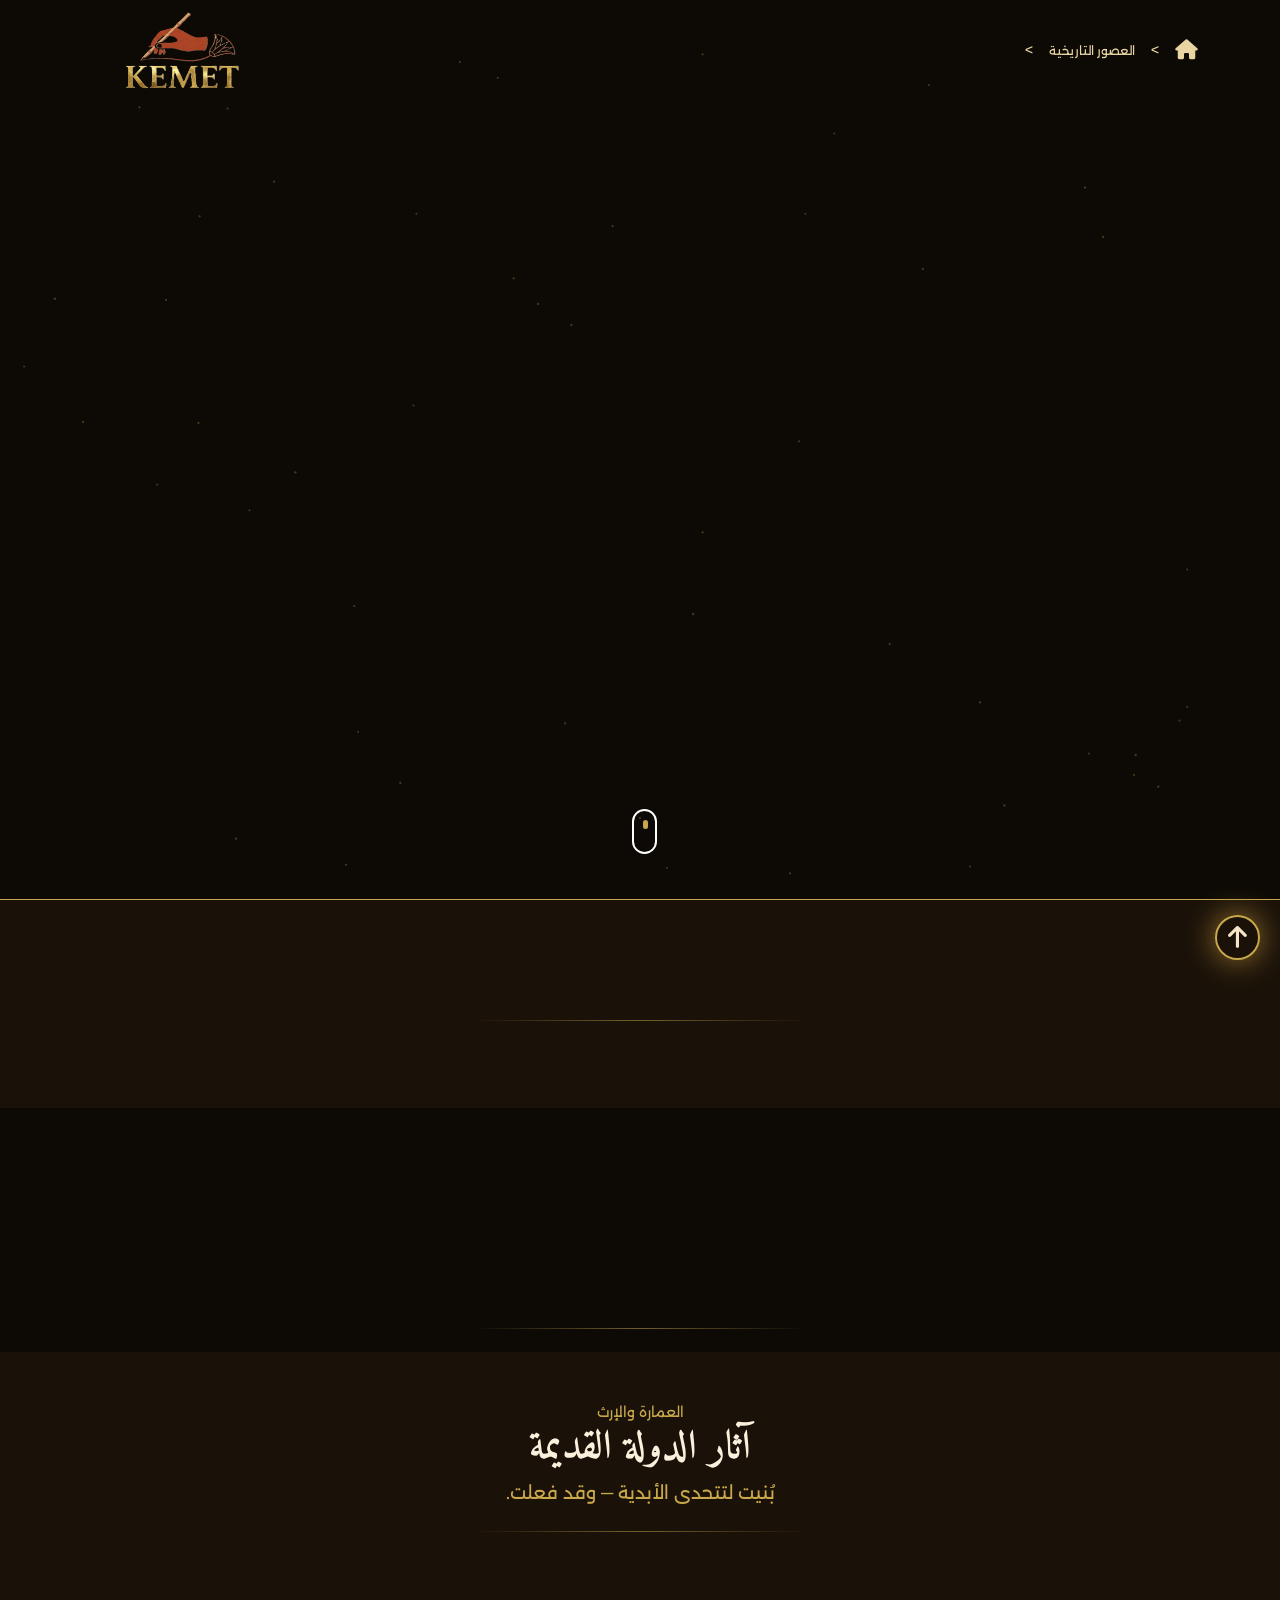
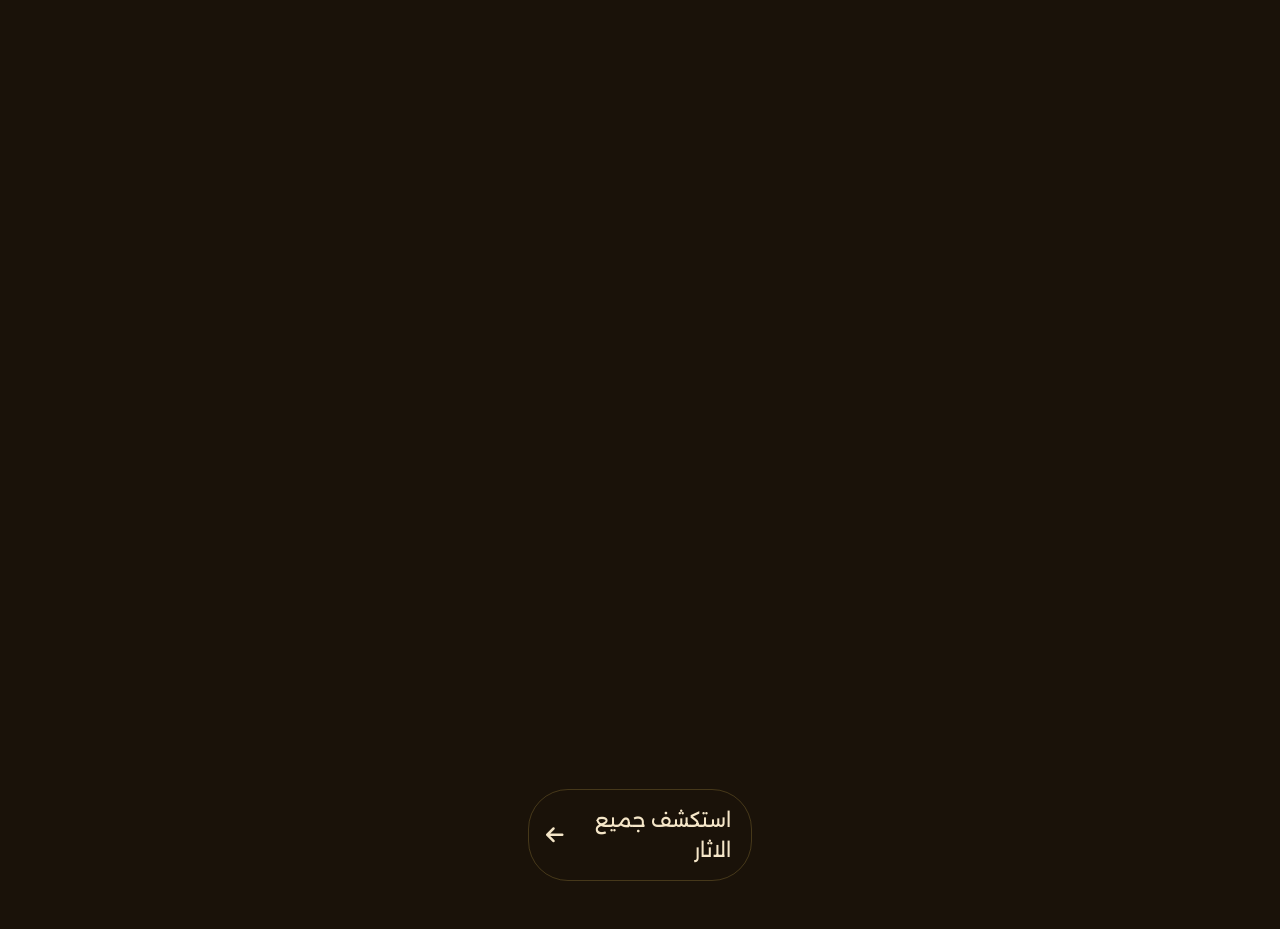
==== Dynasties.html @ 894f9988 "Refactor code structure for improved readability and maintainability" ====
<!DOCTYPE html>
<html lang="ar" dir="rtl">
<head>
    <meta charset="UTF-8">
    <meta name="viewport" content="width=device-width, initial-scale=1.0">
    
    <!--======title-for-website====== -->
    <title>KEMET</title>

    <!--=======link css======-->
    <link rel="stylesheet" href="./CSS/bootstrap.rtl.min.css">
    <link rel="stylesheet" href="./CSS/style.css"/>

    <!-- font awesome (icons) -->
    <link rel="stylesheet" href="https://cdnjs.cloudflare.com/ajax/libs/font-awesome/6.5.0/css/all.min.css">

    <!--========goagle fonts=======-->
     <!-- for tittle -->
      <link rel="preconnect" href="https://fonts.googleapis.com">
      <link rel="preconnect" href="https://fonts.gstatic.com" crossorigin>
      <link href="https://fonts.googleapis.com/css2?family=Amiri:ital,wght@0,400;0,700;1,400;1,700&display=swap" rel="stylesheet">
     <!-- for body -->
      <link rel="preconnect" href="https://fonts.googleapis.com">
      <link rel="preconnect" href="https://fonts.gstatic.com" crossorigin>
      <link href="https://fonts.googleapis.com/css2?family=Alexandria:wght@100..900&display=swap" rel="stylesheet">
      <!-- for liten number -->
       <link rel="preconnect" href="https://fonts.googleapis.com">
       <link rel="preconnect" href="https://fonts.gstatic.com" crossorigin>
       <link href="https://fonts.googleapis.com/css2?family=Merriweather:ital,opsz,wght@0,18..144,300..900;1,18..144,300..900&display=swap" rel="stylesheet">
</head>
<body class="eras-page_body">

<!-- ============to top for body=========== -->

<button class="btn-up_body z-2 position-fixed overflow-hidden" id="btn-up_body">
  <i class="fa-solid fa-arrow-up position-absolute icon "></i>
  <i class="fa-solid fa-arrow-up position-absolute icon2"></i>
</button>

    
<svg id="egypt-bg"></svg>

<header class="">
 <nav class="my-nav navbar-expand-lg z-3 position-absolute top-0 end-0 start-0" id="my-nav">
     <div class="container mt-sm-0 mt-3 d-flex justify-content-sm-between justify-content-center align-items-center flex-wrap">
       <ul class="list-unstyled mb-0 d-flex justify-content-center align-items-center gap-3">
        <li>
            <a href="./index.html" title="HOME" class="link link-underline-opacity-0 fs-5">
                <i class="fa-solid fa-house"></i>
            </a>
        </li>
        <li class="fs-6">
            >
        </li>
        <li>
            <a href="./Eras.html" title="ERAS" class="eras-link link-underline link-underline-opacity-0">العصور التاريخية</a>
        </li>
         <li class="fs-6">
            >
        </li>
        <li id="linkEra">
        </li>
    </ul>
     <a href="./index.html" title="HOME"><img src="./phots/logo.png" alt="" width="200px" height="100px"></a>
     </div>
    </nav>
</header>

<main class="">
<section class="hero-Dynasties vh-100 position-relative">
 <div class="container h-100">
    <div class="hero-content h-100 d-flex flex-column justify-content-center align-items-start gap-2" id="inerr-content">
      
    </div>
    <div class="hero-scroll position-absolute d-flex justify-content-center  flex-column ">
      <div class="hero-scroll-shape border rounded-4 border-2 border-white" style="width: 25px; height: 45px;"></div>
      <div class="hero-scroll-dott position-absolute border rounded-4 border-0"></div>
    </div>
</div>
</section>

<section class="description-Dynasties h-100 py-5 mb-5">
<div class="container h-100 mb-3">
    <div class="page-tittle description-tittle mb-5 text-center position-relative">
        
    </div>
    <div class="description position-relative mt-5 pt-5 ">
        <div class="row justify-content-center align-items-center gap-lg-0 gap-3">
           
        </div>
    </div>
</div>
</section>


<section class="Dynasties h-100 py-5 ">
    <div class="container h-100 mb-3">
        <div class="page-tittle Dynasties-tittle text-center position-relative" id="Dynasties-tittle">
     
        </div>
        <div class="Dynasties-cards position-relative " id="cards">
          
        </div>
    </div>
</section>


<section class="Antiquities z-3 h-100 py-5">
  <div class="container h-100">
        <div class="page-tittle Antiquities-tittle mb-5 text-center position-relative" id="Dynasties-tittle">
         <span class="mb-2">العمارة والإرث</span>
         <h2 class="tittle">آثار الدولة القديمة</h2>
         <p class="paragraph">بُنيت لتتحدى الأبدية — وقد فعلت.</p>
        </div>
        <div class="gallery pt-5 mt-5">

            <div class="item tall rounded-4 AntiquitiesShow">
            <div class="imge position-relative w-100 h-100 overflow-hidden rounded-4">
             <img src="./phots/ابسماتيك الاول المتاخر.jpg" class="z-3 w-100 h-100 object-fit-cover rounded-4">
             <div class="overlay z-2 position-absolute">
                <ul class="list-unstyled z-1">
                    <li class="Antiquities-name">هرم زوسر</li>
                    <li class="details d-flex justify-content-center align-content-start gap-1">
                        <span>الجيزة</span>
                        <span>.</span>
                        <span>الاسرة الرابعه</span>
                    </li>
                </ul>
             </div>
            </div>
          </div>

         <div class="item square rounded-4 AntiquitiesShow">
            <div class="imge position-relative w-100 h-100 overflow-hidden rounded-4">
             <img src="./phots/25.jpg" class="z-3 w-100 h-100 object-fit-cover rounded-4">
             <div class="overlay z-2 position-absolute">
                <ul class="list-unstyled z-1">
                    <li class="Antiquities-name">هرم زوسر</li>
                    <li class="details d-flex justify-content-center align-content-start gap-1">
                        <span>الجيزة</span>
                        <span>.</span>
                        <span>الاسرة الرابعه</span>
                    </li>
                </ul>
             </div>
            </div>
          </div>

              <div class="item tall rounded-4 AntiquitiesShow">
            <div class="imge position-relative w-100 h-100 overflow-hidden rounded-4">
             <img src="./phots/متاخرر.jpg" class="z-3 w-100 h-100 object-fit-cover rounded-4">
             <div class="overlay z-2 position-absolute">
                <ul class="list-unstyled z-1">
                    <li class="Antiquities-name">هرم زوسر</li>
                    <li class="details d-flex justify-content-center align-content-start gap-1">
                        <span>الجيزة</span>
                        <span>.</span>
                        <span>الاسرة الرابعه</span>
                    </li>
                </ul>
             </div>
            </div>
          </div>

           <div class="item square rounded-4 AntiquitiesShow">
            <div class="imge position-relative w-100 h-100 overflow-hidden rounded-4">
             <img src="./phots/متاخر.jpg" class="z-3 w-100 h-100 object-fit-cover rounded-4">
             <div class="overlay z-2 position-absolute">
                <ul class="list-unstyled z-1">
                    <li class="Antiquities-name">هرم زوسر</li>
                    <li class="details d-flex justify-content-center align-content-start gap-1">
                        <span>الجيزة</span>
                        <span>.</span>
                        <span>الاسرة الرابعه</span>
                    </li>
                </ul>
             </div>
            </div>
          </div>
        </div>
        
         <a href="" class="explore-btn mt-5 link-underline link-underline-opacity-0 d-flex justify-content-center align-items-center gap-2">
             استكشف جميع الاثار 
            <i class="fa-solid fa-arrow-left icon"></i>
        </a>
  </div>
</section>
</main>

<!-- footer -->
<!-- 
<footer class="text-center pt-5 pb-4 position-relative">
<div class="container">
<span class="d-block fs-3 mb-2">—  𓆸  𓇳  𓆸  —</span>
<span class="d-block" style="font-size: 13px;">٣١٠٠ ق.م — ٣٠ ق.م</span>
</div>
</footer> -->


<script src="./JS/bootstrap.bundle.min.js"></script>
<script src="./JS/utils.js"></script>
<script src="./JS/Dynasties.js"></script>    
</body>
</html>
---- CSS/style.css ----
/* ═══════════════════════════════════════
       variables
═══════════════════════════════════════ */
:root {
    /* Gold */
    --gold-light: #E8C97A;
    --gold: #C9A84C;
    --gold-dark: #a07930;

    /* Lapis */
    --lapis-light: #2E6FA8;
    --lapis: #1F4E79;
    --lapis-dark: #143352;

    /* Obsidian */
    --obsidian-light: #2A2015;
    --obsidian: #1A1209;
    --obsidian-dark: #0D0A05;

    /* Papyrus */
    --papyrus-light: #FAF0DC;
    --papyrus: #F5E6C8;
    --papyrus-dark: #D4A853;
    /* Sand */
    --sand-light: #E8D5A3;
    --sand: #D4A853;
    --sand-dark: #B8892E;

    /* transetion */
    --trans: 0.3s
}

/* ═══════════════════════════════════════
       RESET
═══════════════════════════════════════ */

*, *::before, *::after 
{ 
 margin:0;  
 padding:0; 
 box-sizing:border-box; 
}

html{
  scroll-behavior: smooth;
}

body{
  position: relative;
  font-family: "Alexandria", sans-serif;
  font-optical-sizing: auto;
}

#egypt-bg{
  position: fixed;
  inset: 0;
  pointer-events: none;
}

.my-nav{
  background-color: #a0793072;
  backdrop-filter: blur(5px);
  height: 0px;
  transition: 0.3s;
}

.my-nav.show{
  background-color: #a0793072;
  backdrop-filter: blur(5px);
  height: 110px;
}


@keyframes dw-up {
  0% {
    transform: translateY(20);
  }

  40% {
    transform: translateY(-20px);
  }

  60% {
    transform: translateY(-30px);
  }

  100% {
    transform: translateY(20);
  }
}

@keyframes up-dw {
  0% {
    transform: translateY(-20);
  }

  40% {
    transform: translateY(20px);
  }

  60% {
    transform: translateY(20px);
  }

  100% {
    transform: translateY(-20);
  }
}

@keyframes fadeUp {
  from { opacity:0; transform:translateY(30px); }
  to   { opacity:1; transform:translateY(0); }
}

/*=========الصفحة الرئسية==============*/

.main-page_body{
    background:
   radial-gradient(circle at 50% 40%, #b88a2e2c 0%, transparent 80%),
   var(--obsidian-dark);
}

/*=========الصفحة العصور==============*/

.eras-page_body{
 background-color: var(--obsidian-dark);
}

/* ═══════════════════════════════════════
       to up
═══════════════════════════════════════ */
.btn-up_body{
  bottom: 20px;
  right: 20px;
  width: 45px;
  height: 45px;
  border-radius: 50%;
  background-color:transparent;
  border: 2px solid var(--gold);
  cursor: pointer;
  box-shadow: 0px 0px 30px var(--gold-dark);
  transform: translateY(80px);
}

.btn-up_body i{
  font-size: 25px;
  color: var(--papyrus);
  transition: 0.2s;
}

.btn-up_body .icon{
left: 50%;
bottom: 20%;
transform: translateX(-50%);
}

.btn-up_body .icon2{
  left: 50%;
  bottom: -50px;
  transform: translateX(-50%);
}

.btn-up_body:hover .icon2{
  bottom: 20%;
  transform: translate(-50%,0px);
}

.btn-up_body:hover .icon{
transform: translate(-50%,-40px);
}

.btn-up_body.show{
  animation: up-body 1s ease-in-out both;
}

@keyframes up-body{
  0%{
     transform: translateY(80px);
  }

  50%{
    transform: translateY(-10px);
  }

  100%{
    transform: translateY(0px);
  }
}

/* ═══════════════════════════════════════
       HERO for main page
═══════════════════════════════════════ */
.hero .content-top img{
  animation:fadeUp 1s 0.2s ease both;
}

.hero  .content-top .tittle{
font-size:clamp(20px,4vw,30px);
color: var(--papyrus);
font-family: "Amiri", serif;
animation:fadeUp 1s 0.3s ease both;
}

.hero  .content-top .paragraph{
font-size: 18px;
color: #8A7E68;
width: 50%;
animation:fadeUp 1s 0.4s ease both;
}

.hero .content-top .btn-journey{
background-color: var(--sand-dark);
padding: 15px 40px;
border-radius: 60px;
transition: var(--trans);
animation:fadeUp 1s 0.5s ease both;
}

.hero .content-top .btn-journey:hover{
background-color: var(--sand-light);
transform: translateY(-4px);
}

.hero-scroll{
  animation:fadeUp 1s 0.6s ease both;
  left: 49.4%; 
  bottom:45px;
}

.hero-scroll-dott{
  width: 5px; 
  height: 9px; 
  right: 9.7px; 
  bottom: 25px ;
  background-color: var(--gold);
  animation: scroll 1.5s ease-in-out infinite;
}

@keyframes scroll{
  0%{
     transform: translateY(0px);
     opacity: 1;
  }

  100%{
    transform: translateY(15px);
     opacity: 0;
  }
}

/* ═══════════════════════════════════════
     Responsive for pohones
═══════════════════════════════════════ */

@media (max-width:870px) {
.hero  .content-top .paragraph{
width: 100%;
}

.content-top img{
  width:320px;
  height:200px;
}

.hero .content-top .hero-scroll{
  animation:fadeUp 1s 0.6s ease both;
  left: 49.3%; 
  bottom:95px;
}
}

/* ═══════════════════════════════════════
     LINE for main page
═══════════════════════════════════════ */

.line{
  width: 100%;
  height: 1px;
  background-color: var(--papyrus-light);
  border-radius: 100px;
}

/* ═══════════════════════════════════════
     EXPLOR SEC for main page
═══════════════════════════════════════ */

.explor .content-bottom .sub-tittle{
  color: var(--papyrus);
}

.explor .content-bottom .card-animation{
  transform: translateY(100px);
  opacity: 0;
}

@keyframes fade {
  from{
    transform: translateY(100px);
    opacity: 0;
  }

  to{
    transform: translateY(0px);
    opacity: 1;
  }
}

.explor .content-bottom .card{
  transition: var(--trans);
  border: 0px solid black;
  box-shadow: 0px 0px 20px var(--gold);
  flex: 1 1 360px 475px;
}

.explor .content-bottom .card img{
  transition: var(--trans);
  object-fit: cover;
}

.explor .content-bottom .card .imge::before{
content: "";
position: absolute;
background-color: rgba(0, 0, 0, 0.377);
z-index: 2;
inset: 0;
}

.explor .content-bottom .card:hover img{
  transform: scale(1.07);
}

.explor .content-bottom .card:hover{
  transform: translateY(-10px);
  box-shadow: 0px 0px 90px var(--gold);
}

.explor .content-bottom .card .imge .overlay{
padding: 20px;
bottom: 0px;
position: relative;
}

.explor .content-bottom .card .card-tittle{
  font-size: 25px;
  font-family: "Amiri", serif;
}

.explor .content-bottom .card .card-paragraph{
  font-size: 14px;
  color: var(--papyrus-light);
}

.explor .content-bottom .card .link{
  font-size: 13px;
  color: white;
  transition: var(--trans);
}

.explor .content-bottom .card:hover .link{
  color: var(--papyrus-dark);
}

.explor .content-bottom .card .icon{
transition: var(--trans);
}

.explor .content-bottom .card:hover .icon{
  transform: translateX(-4px);
  color: var(--gold);
}

/* ═══════════════════════════════════════
     footer for main page
═══════════════════════════════════════ */

footer span{
  letter-spacing: 4px;
  color: #b88a2e3c;
}

/* ═══════════════════════════════════════
     ERAS PAGE
═══════════════════════════════════════ */

.my-nav{
  animation: navDrop .8s cubic-bezier(.16,1,.3,1) both;
}

@keyframes navDrop {

    from { 
      transform:translateY(-100px); 
      opacity:0; 
    }

    to {
      transform:translateY(0);
      opacity:1; 
    }
}

.my-nav ul li{
  color: var(--sand-light);
}

.eras-link{
  font-size: 12px;
}

.my-nav ul li a{
  color: var(--sand-light);
}

.main-Page_tittle .eras-tittle {
font-size:clamp(25px,4vw,60px);
color: var(--gold);
font-family: "Amiri", serif;
animation:fadeUp 1s 0.3s ease both;
text-shadow: 0px 0px 40px var(--gold-dark);
}

.main-Page_tittle .eras-paragraph{
font-size: 18px;
color: #8A7E68;
animation:fadeUp 1s 0.4s ease both;
}

.main-Page_tittle .decorative-line{
display: block;
color: #b88a2e7e;
font-size: 25px;
letter-spacing: 5px;
}

.line-1{
animation:fadeUp 1s 0.1s ease both;
}

.line-2{
animation:fadeUp 1s 0.4s ease both;
}

.inners-period::before{
content: "";
position: absolute;
right: 50%;
transform: translateX(-50%);
width: 3px;
height: 100%;
background: linear-gradient(to bottom, transparent, var(--gold-dark),transparent);
}

.inners-period .right{
  margin-left:auto;
}

.inners-period .left{
  margin-right:auto;
  padding-right: 5px;
}

.inners-period .timeline-item{
 margin-block: 50px;
 width: 49%;
 transition: 0.5s;
 cursor: pointer;
}

.inners-period .timeline-item .inner{
  border: 2px solid #302611;
  border-radius: 20px;
  background: linear-gradient(135deg, var(--obsidian-light),var(--obsidian),var(--obsidian-dark));
  transition: 0.5s;
  opacity: 0;
  transform: translateX(-100px);
}

.inners-period .timeline-item:hover{
  transform: scale(1.02);
}

.inners-period .right.show .inner{
  animation: bounceRight 0.6s 0.3s both;
}

@keyframes bounceRight {
  0%{
     opacity: 0;
     transform: translateX(-100px);
  }            
  60%{
    opacity: 1;
    transform: translateX(20px);
  }
 100% {
    opacity: 1;
    transform: translateX(0);
  }
}

.inners-period .left.show .inner{
  animation: bounceLeft 0.6s 0.3s both;
}

@keyframes bounceLeft {
  0%{
     opacity: 0;
     transform: translateX(100px);
  }            
  60%{
    opacity: 1;
    transform: translateX(-20px);
  }
 100% {
    opacity: 1;
    transform: translateX(0);
  }
}

.inners-period .data{
top: 50%;
transform: translateY(-50%);
}

.inners-period .data-right{
left:-162px;
}

.inners-period .data-left{
right:calc(-24% - 4px);
}

.inners-period .year{
color: var(--gold-dark);
font-size: 14px;
font-weight: 300;
}

.inners-period .dott{
  width:25px;
  height:25px;
  border-radius:50%;
  border: 2px solid var(--gold-dark);
}

.inners-period .timeline-item.active .inner{
  border: 1px solid var(--gold);
  background: linear-gradient(135deg, #b88a2e9d,var(--obsidian-light),var(--obsidian-dark));
  backdrop-filter: blur(40px);
  transition: 0.5s;
  box-shadow: 0px 0px 70px #c9a84c6e;
}

.inners-period .timeline-item.active{
  transform: scale(1.05);
}

.inners-period .timeline-item.active .dott{
  border: 2px solid transparent;
}

.timeline-item.active .predynastic{
  background:#8B5E3C;
  box-shadow: 0px 0px 50px #8B5E3C;
}
.timeline-item.active .Archaic{
  background:#C47A3A;
  box-shadow: 0px 0px 50px #C47A3A;
}
.timeline-item.active .old{
  background:#E3B341;
  box-shadow: 0px 0px 50px #E3B341;
}
.timeline-item.active .FirstTransitional{
  background:#7A6A58;
  box-shadow: 0px 0px 50px #7A6A58;
}
.timeline-item.active .middle{
  background:#2E8B57;
  box-shadow: 0px 0px 50px #2E8B57;
}
.timeline-item.active .SecondTransition{
  background:#9B3A2E;
  box-shadow: 0px 0px 50px #9B3A2E;
}
.timeline-item.active .new{
  background:#1E4D8F;
  box-shadow: 0px 0px 50px #1E4D8F;
}
.timeline-item.active .ThirdTransition{
  background:#5E4B6E;
  box-shadow: 0px 0px 50px #5E4B6E;
}
.timeline-item.active .LatePeriod{
  background:#6A3D9A;
  box-shadow: 0px 0px 50px #6A3D9A;
}

.inners-period .right.show .data-right{
  animation: bouncedottright 0.6s 0.3s both;
}

@keyframes bouncedottright {
  0%{
     opacity: 0;
     left:-162px;
  }            
 100% {
    opacity: 1;
    left: -200px;
  }
}

.inners-period .left.show .data-left{
  animation: bouncedottleft 0.6s 0.3s both;
}

@keyframes bouncedottleft {
  0%{
     opacity: 0;
     right:calc(-24% - 4px);
  }            
 100% {
    opacity: 1;
    right:calc(-25% - 35px);
  }
}


.inners-period .timeline-item .card-dtails h2{
 font-family: "Amiri", serif;
 font-size: 22px;
 color: var(--gold);
 font-weight: 800;
}

.inners-period .timeline-item .card-dtails p{
  display: inline-block;
 font-size: 12px;
 border: 1px solid var(--papyrus-dark);
 color: var(--gold);
 padding: 5px 10px;
 border-radius: 20px; 
 background-color: var(--obsidian-light);
}

.inners-period .timeline-item h3{
 font-size: 14px;
 color: #8A7E68;
 line-height: 1.5;
}

.inners-period .timeline-item .eras-dtails .period-stats h4{
 font-size: 12px;
 color: var(--gold-dark);
 font-weight: 400;
}

.inners-period .timeline-item .eras-dtails .explore-btn{
font-size: 12px;
color: #0D0A05;
font-weight: 300;
padding: 5px 10px;
background-color: var(--sand);
border-radius: 20px;
font-weight: 400;
}


@media (max-width: 992px) {
.inners-period::before{
width: 0px;
height: 0%;
}
.inners-period .timeline-item{
 margin-block: 50px;
 width: 100%;
 transition: 0.5s;
 cursor: pointer;
}

.inners-period .timeline-item .inner{
  opacity: 0;
  transform: translatey(100px);
}

.inners-period .timeline-item.show .inner{
 animation: bouncephone 0.6s 0.3s both;
}

@keyframes bouncephone {
  0%{
     opacity: 0;
     transform: translatey(100px);
  }            
  60%{
    opacity: 1;
    transform: translatey(-20px);
  }
 100% {
    opacity: 1;
    transform: translatey(0);
  }
}
}

.timeline-progress{
    position:fixed;
    bottom:30px;
    left:50%;
    transform:translateX(-50%);
    width:320px;
    padding:18px 25px;
    display:flex;
    align-items:center;
    gap:15px;
    background:#151008;
    border:1px solid #3c2d14;
    border-radius:50px;
    z-index:999;
}

.start-year,
.current-year{
    color:var(--gold-dark);
    font-size:14px;
    white-space:nowrap;
}

.progress-line{
    position:relative;
    flex:1;
    height:8px;
    background:#3d3018;
    border-radius:20px;
}

.progress-fill{
    position:absolute;
    left:0;
    top:0;
    width:0%;
    height:100%;
    background:linear-gradient(90deg,#7d5b20,var(--gold));
    border-radius:20px;
}

.progress-eye{
    position:absolute;
    left:0%;
    top:50%;
    transform:translate(-50%,-50%);
    width:28px;
    height:28px;
    border-radius:50%;
    display:flex;
    justify-content:center;
    align-items:center;
    color:var(--papyrus);
    font-size:22px;
    transition:left .15s linear;
}

/* dynasties page */

.page-tittle::after{
  position: absolute;
  content: "";
  bottom: -25px;
  left: 50%;
  transform: translateX(-50%);
  height: 1px;
  width: 30%;
  background-color: transparent;
  background: linear-gradient(to left,transparent,#c9a84c86,transparent);
}

.page-tittle span{
 font-size: 14px;
 color: var(--gold);
}

.page-tittle .tittle{
  font-size: 40px;
  font-weight: bold;
  font-family: "Amiri", serif;
  color: var(--papyrus-light);
}

.page-tittle .paragraph{
  font-size: 18px;
  color: var(--gold);
  
}

/* hero */

.hero-Dynasties{
  background-position: center;
  background-repeat: no-repeat;
  background-size: cover;
  /* background-attachment: fixed; */
  border-bottom: 1px solid var(--gold);
}

.hero-Dynasties .top{
  color: var(--sand-dark);
  animation:fadeUp 1s 0.2s ease both;
}

.hero-Dynasties .top li:nth-child(odd){
 font-size: 12px;
}

.hero-Dynasties .tittle {
font-size:clamp(50px,9vw,150px);
color: var(--papyrus);
font-family: "Amiri", serif;
animation:fadeUp 1s 0.3s ease both;
line-height: 1;
}

.hero-Dynasties .date {
color: var(--sand-dark);
animation:fadeUp 1s 0.4s ease both;
}

.hero-Dynasties .description {
color: var(--gold-light);
font-size: 18px;
line-height: 2;
letter-spacing: 2px;
width: 50%;
animation:fadeUp 1s 0.5s ease both;
}

@media (max-width: 992px) {
.hero-Dynasties .description {
width: 100%;
}
}

/* =========description-Dynasties========== */
@keyframes id {
  from{
    transform: translateY(700px);
    opacity: 1;
  }
  to{
    transform: translateY(-700px);
    opacity: 0;
  }
}

.description-Dynasties{
background-color: #1A1209;
}

.description .imge::after{
   content: "";
    position: absolute;
    top: 0;
    right: 0;
    width: 50px;
    height: 50px;
    border-top: 2px solid var(--gold-dark);
    border-right: 2px solid var(--gold-dark);
    border-radius:0 20px 0px 0px;
    
}
.description .imge::before{
    content: "";
    position: absolute;
    bottom: 0;
    left: 0;
    width: 50px;
    height: 50px;
    border-bottom: 2px solid var(--gold-dark);
    border-left: 2px solid var(--gold-dark);
    border-radius:0 0px 0px 20px;
}

.description .imge{
   transform: translate(30px);
  opacity: 0;
}

.description .imge{
  width: 600px; 
  height: 400px;
  flex-shrink: 1;
}

@media (max-width: 992px) {
  .description .imge {
    width: 100%;
    height: 50%;
    flex-shrink: 0;
  }
}

.description-content .descriptionshow{
   transform: translate(30px);
  opacity: 0;
}

.description-content .sec::before{
  content: "";
  position: absolute;
  bottom: -20px;
  width: 100%;
  height: 1px;
  background: linear-gradient(to left, #3B2F16,transparent );
}

.description-content .description-tittle{
color: var(--gold-light);
margin-bottom: 10px;
font-family: "Amiri", serif;
font-size: 20px;
font-weight: bold;
}

.description-content .description-paragraph{
color: #BFAE84;
margin-bottom: 10px;
font-size: 14px;
line-height: 2;
font-weight: 500;
}

/* Dynasties sec */

.Dynasties-cards::before{
content: "";
position: absolute;
right: 50%;
transform: translateX(-50%);
width: 1px;
height: 100%;
background: linear-gradient(to bottom, transparent, var(--gold-dark),transparent);
}

.Dynasties-cards {
  margin-top: 100px;
}

.Dynasties-cards .right{
  margin-left:auto;
  /* padding-right: 20px; */
}

.Dynasties-cards .left{
  margin-right:auto;
  padding-right: 5px;
}

.Dynasties-cards .timeline-item{
 margin-bottom: 50px;
 width: 41%;
 transition: 0.5s;
 cursor: pointer; 
 transform: translateY(30px);
 opacity: 0;
}

.Dynasties-cards .timeline-item .inner{
  border: 1px solid #c9a84c41;
  border-radius: 20px;
  background-color: var(--obsidian-light);
  transition: 0.5s;
}

.Dynasties-cards .timeline-item  .inner:hover {
  transform: scale(1.02) translateY(-3px);
  box-shadow: 0px 0px 70px #c9a84c74 ;
  border-color: var(--gold);
}

.Dynasties-cards .data{
top: 10%;
transform: translateY(-10%);
}

.Dynasties-cards .data-right{
left: -244px;
transform: translatex(244);
}

.Dynasties-cards .data-left{
right:-122px;
transform: translatex(122);
}

.Dynasties-cards .data .dott{
  width:12px;
  height:12px;
  border-radius:50%;
  transition: 0.3s 0.2s;
}

.Dynasties .timeline-item .predynastic{
  background:#8B5E3C;
  box-shadow: 0px 0px 50px #8B5E3C;
}

.Dynasties .timeline-item .Archaic{
  background:#C47A3A;
  box-shadow: 0px 0px 50px #C47A3A;
}

.Dynasties .timeline-item .old{
  background:#E3B341;
  box-shadow: 0px 0px 50px #E3B341;
}

.Dynasties .timeline-item .FirstTransitional{
  background:#7A6A58;
  box-shadow: 0px 0px 50px #7A6A58;
}

.Dynasties .timeline-item .middle{
  background:#2E8B57;
  box-shadow: 0px 0px 50px #2E8B57;
}

.Dynasties .timeline-item .SecondTransition{
  background:#9B3A2E;
  box-shadow: 0px 0px 50px #9B3A2E;
}

.Dynasties .timeline-item .new{
  background:#1E4D8F;
  box-shadow: 0px 0px 50px #1E4D8F;
}

.Dynasties .timeline-item .ThirdTransition{
  background:#5E4B6E;
  box-shadow: 0px 0px 50px #5E4B6E;
}

.Dynasties .timeline-item .LatePeriod{
  background:#6A3D9A;
  box-shadow: 0px 0px 50px #6A3D9A;
}

.card-content{
  padding: 30px 25px;
}

.Dynasties-cards .year span{
   color:var(--gold-light);
  font-size: 14px;
}

.Dynasties-cards .liten_num{
   font-family: "Merriweather", serif;
  font-optical-sizing: auto;
  color: #42341D;
  font-size: 30px;
  opacity: 0.9;
}

.Dynasties-cards .timeline-item h2{
 font-family: "Amiri", serif;
 font-size: 30px;
 color: var(--gold);
 font-weight: 800;
}

.Dynasties-cards .kings .king{
 padding: 2px 10px;
 border: 1px solid var(--gold-dark);
 font-size: 12px;
 color: var(--gold-light);
 background-color: #372A19;
 border-radius: 20px;
 text-align: center;
}

.Dynasties-cards .kings .kings-count{
 font-size: 12px;
 color: var(--gold-dark);
}

.Dynasties-cards .timeline-item p{
 display: inline-block;
 font-size: 12px;
 color: var(--gold-dark);
 border-radius: 20px; 
 background-color: var(--obsidian-light);
}

.Dynasties-cards .timeline-item h3{
 font-size: 14px;
 color:  var(--gold-light);
 line-height: 2;
 margin-bottom: 20px;
}

.Dynasties-cards .timeline-item .explore-btn{
font-size: 14px;
color: #0D0A05;
font-weight: 300;
padding: 5px 10px;
background-color: var(--sand);
border-radius: 20px;
font-weight: 600;
transition: var(--trans);
}

.Dynasties-cards .timeline-item .explore-btn:hover{
  transform: translateY(-3px);
}

.Dynasties-cards .timeline-item .icon{
  transition: var(--trans);
}

.Dynasties-cards .timeline-item .explore-btn:hover .icon{
transform: translateX(-3px);
}

.Dynasties-cards .nothig{
  padding: 5px 10px;
  border: 1px solid #c9a84c41;
  border-radius: 25px;
  background-color: var(--obsidian-light) ;
  color: rgb(216, 105, 30);
  font-size: 12px;
  font-weight: 300;
}

.Dynasties-cards .capital{
  color:var(--gold-light);
  font-size: 12px;
  font-weight: 300;
}

@media (max-width: 992px) {
.Dynasties-cards::before{
width: 0px;
height: 0%;
}
.Dynasties-cards .timeline-item{
 margin-block: 50px;
 width: 100%;
 transition: 0.5s;
 cursor: pointer;
}
}

/* Antiquities sec */


.Antiquities{
  background-color: #1A1209;
}

.gallery{
  display:grid;
  grid-template-columns:repeat(3,1fr);
  gap:20px;
}

.gallery .item{ 
  z-index: 999;
  cursor: pointer;
}

.square{
  grid-column:span 1;
  grid-row:span 1;
}

.tall{
  grid-row:span 2;
}

.wide{
  grid-column:span 2;
  grid-row:span 1;
}

.big{
  grid-column:span 2;
  grid-row:span 2;
}

.Antiquities .gallery .overlay{
  inset: 0;
  background: linear-gradient(to bottom,transparent,rgba(0, 0, 0, 0.538) 70%);
  transition: 0.7s;

  ul .Antiquities-name{
    font-family: "Amiri", serif;
    color: white;
    font-size: 24px;
    position: absolute;
    bottom: 30px;
    right: 20px;
    transition: var(--trans);
  }

  ul .details{
    color: var(--gold);
    font-size: 14px;
    position: absolute;
    bottom: 10px;
    left: 20px;
    font-weight: 300;
    transition: var(--trans);
  }
}

.Antiquities .gallery .imge:hover img{
transform: scale(1.1);
}

.Antiquities .gallery .imge:hover .overlay{
    
  ul .Antiquities-name{
    bottom: 35px;
  }

  ul .details{
    bottom: 15px;
  }
}

.Antiquities .gallery img{
  transition: 0.8s;
}

.AntiquitiesShow{
  transform: translateY(30px);
  opacity: 0;
}

.timelineShow{
  transform: translateY(30px);
  opacity: 0;
}

.descriptionshow{
  transform: translateY(30px);
  opacity: 0;
}

.Antiquities .explore-btn{
padding: 15px 20px;
font-size: 20px;
border: 1px solid #c9a84c41 ;
border-radius: 40px;
width: 20%;
margin: auto;
color: var(--papyrus);
transition: var(--trans);
}

.Antiquities .explore-btn:hover{
transform: translateY(-3px);
background-color: var(--gold-dark);
}

.Antiquities .explore-btn .icon{
transform: translateX(-3px);
}

.Antiquities .explore-btn:hover .icon{
transform: translateX(-3px);
}
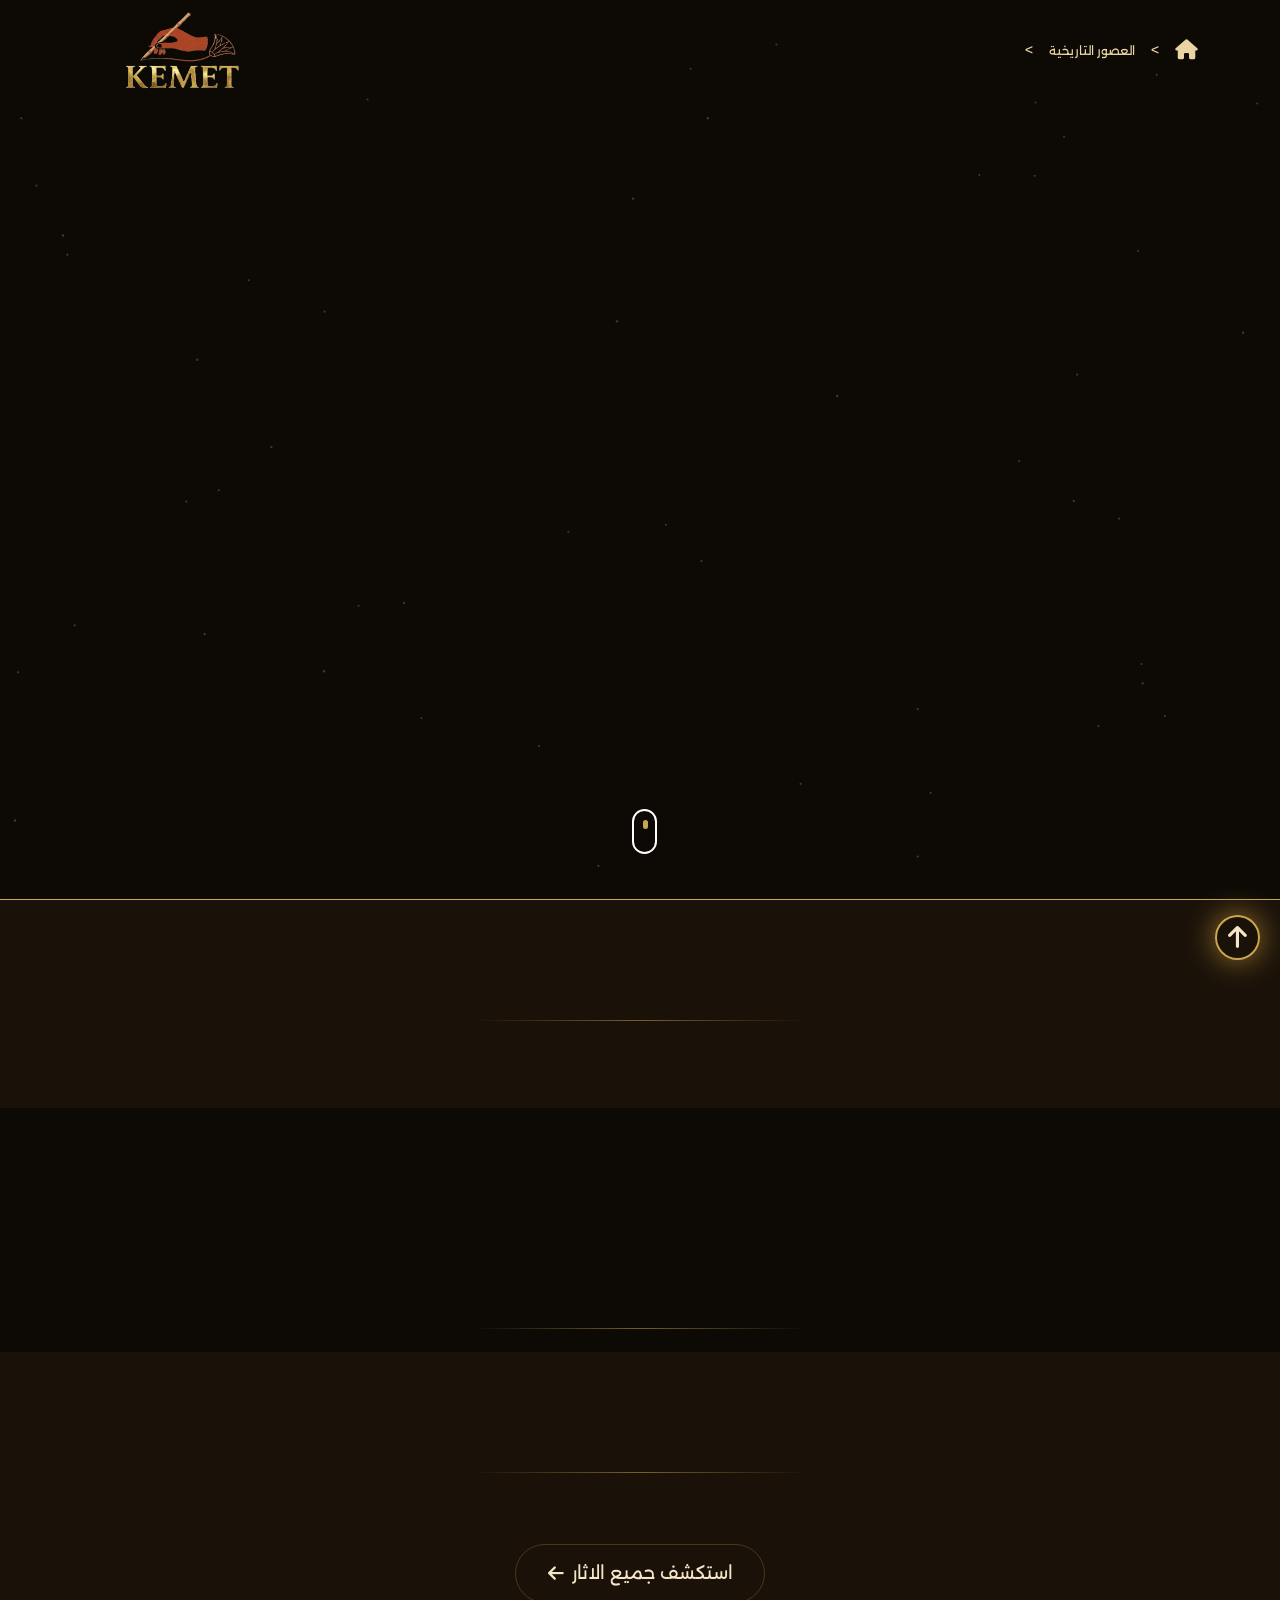
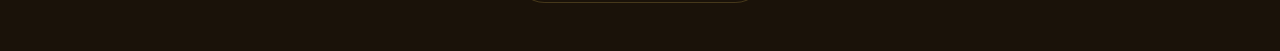
==== commit 8335c271: "Finish single era page, complete major dynasty page sections, and fix responsive design" ====
--- a/Dynasties.html
+++ b/Dynasties.html
@@ -108,77 +108,14 @@
 <section class="Antiquities z-3 h-100 py-5">
   <div class="container h-100">
         <div class="page-tittle Antiquities-tittle mb-5 text-center position-relative" id="Dynasties-tittle">
-         <span class="mb-2">العمارة والإرث</span>
-         <h2 class="tittle">آثار الدولة القديمة</h2>
-         <p class="paragraph">بُنيت لتتحدى الأبدية — وقد فعلت.</p>
+         
+        
         </div>
         <div class="gallery pt-5 mt-5">
 
-            <div class="item tall rounded-4 AntiquitiesShow">
-            <div class="imge position-relative w-100 h-100 overflow-hidden rounded-4">
-             <img src="./phots/ابسماتيك الاول المتاخر.jpg" class="z-3 w-100 h-100 object-fit-cover rounded-4">
-             <div class="overlay z-2 position-absolute">
-                <ul class="list-unstyled z-1">
-                    <li class="Antiquities-name">هرم زوسر</li>
-                    <li class="details d-flex justify-content-center align-content-start gap-1">
-                        <span>الجيزة</span>
-                        <span>.</span>
-                        <span>الاسرة الرابعه</span>
-                    </li>
-                </ul>
-             </div>
-            </div>
-          </div>
-
-         <div class="item square rounded-4 AntiquitiesShow">
-            <div class="imge position-relative w-100 h-100 overflow-hidden rounded-4">
-             <img src="./phots/25.jpg" class="z-3 w-100 h-100 object-fit-cover rounded-4">
-             <div class="overlay z-2 position-absolute">
-                <ul class="list-unstyled z-1">
-                    <li class="Antiquities-name">هرم زوسر</li>
-                    <li class="details d-flex justify-content-center align-content-start gap-1">
-                        <span>الجيزة</span>
-                        <span>.</span>
-                        <span>الاسرة الرابعه</span>
-                    </li>
-                </ul>
-             </div>
-            </div>
-          </div>
-
-              <div class="item tall rounded-4 AntiquitiesShow">
-            <div class="imge position-relative w-100 h-100 overflow-hidden rounded-4">
-             <img src="./phots/متاخرر.jpg" class="z-3 w-100 h-100 object-fit-cover rounded-4">
-             <div class="overlay z-2 position-absolute">
-                <ul class="list-unstyled z-1">
-                    <li class="Antiquities-name">هرم زوسر</li>
-                    <li class="details d-flex justify-content-center align-content-start gap-1">
-                        <span>الجيزة</span>
-                        <span>.</span>
-                        <span>الاسرة الرابعه</span>
-                    </li>
-                </ul>
-             </div>
-            </div>
-          </div>
-
-           <div class="item square rounded-4 AntiquitiesShow">
-            <div class="imge position-relative w-100 h-100 overflow-hidden rounded-4">
-             <img src="./phots/متاخر.jpg" class="z-3 w-100 h-100 object-fit-cover rounded-4">
-             <div class="overlay z-2 position-absolute">
-                <ul class="list-unstyled z-1">
-                    <li class="Antiquities-name">هرم زوسر</li>
-                    <li class="details d-flex justify-content-center align-content-start gap-1">
-                        <span>الجيزة</span>
-                        <span>.</span>
-                        <span>الاسرة الرابعه</span>
-                    </li>
-                </ul>
-             </div>
-            </div>
-          </div>
+         
         </div>
-        
+         
          <a href="" class="explore-btn mt-5 link-underline link-underline-opacity-0 d-flex justify-content-center align-items-center gap-2">
              استكشف جميع الاثار 
             <i class="fa-solid fa-arrow-left icon"></i>
--- a/CSS/style.css
+++ b/CSS/style.css
@@ -799,7 +799,6 @@
   background-position: center;
   background-repeat: no-repeat;
   background-size: cover;
-  /* background-attachment: fixed; */
   border-bottom: 1px solid var(--gold);
 }
 
@@ -1137,7 +1136,7 @@
   font-weight: 300;
 }
 
-@media (max-width: 992px) {
+@media (max-width: 993px) {
 .Dynasties-cards::before{
 width: 0px;
 height: 0%;
@@ -1148,6 +1147,11 @@
  transition: 0.5s;
  cursor: pointer;
 }
+
+.Dynasties-cards .data .dott{
+  width:0px;
+  height:0px;
+}
 }
 
 /* Antiquities sec */
@@ -1195,9 +1199,10 @@
   ul .Antiquities-name{
     font-family: "Amiri", serif;
     color: white;
-    font-size: 24px;
+    /* font-size: 24px; */
+    font-size: clamp(12px,3vw,24px);
     position: absolute;
-    bottom: 30px;
+    bottom: 50px;
     right: 20px;
     transition: var(--trans);
   }
@@ -1205,6 +1210,7 @@
   ul .details{
     color: var(--gold);
     font-size: 14px;
+    font-size: clamp(10px,3vw,14px);
     position: absolute;
     bottom: 10px;
     left: 20px;
@@ -1249,10 +1255,11 @@
 
 .Antiquities .explore-btn{
 padding: 15px 20px;
-font-size: 20px;
+font-size: clamp(12px,2vw,18px);
 border: 1px solid #c9a84c41 ;
 border-radius: 40px;
-width: 20%;
+width:  50vw;
+max-width: 250px;
 margin: auto;
 color: var(--papyrus);
 transition: var(--trans);
@@ -1264,18 +1271,196 @@
 }
 
 .Antiquities .explore-btn .icon{
-transform: translateX(-3px);
+transition: var(--trans);
 }
 
 .Antiquities .explore-btn:hover .icon{
 transform: translateX(-3px);
 }
 
-
-
-
-
-
-
-
-
+@media (max-width : 992px) {
+.gallery{
+  display:grid;
+  grid-template-columns:repeat(2,1fr);
+  gap:20px;
+}
+}
+
+@media (max-width : 768px) {
+.gallery{
+  display:grid;
+  grid-template-columns:repeat(1,1fr);
+  gap:20px;
+}
+
+.tall{
+  grid-row:span 1;
+  grid-column: span 1;
+}
+}
+
+/* Dynasty page */
+/* herp sec */
+.hero-Dynasty{
+  height: 85vh;
+  background-color: #1a1209;
+}
+
+.hero-Dynasty .hero-content h4{
+color: var(--gold);
+font-size: 14px;
+font-weight: 300;
+letter-spacing: 2px;
+position: relative;
+animation:fadeUp 1s 0.2s ease both;
+}
+
+.hero-Dynasty .hero-content h4::after,
+.hero-Dynasty .hero-content h4::before
+{
+content: "";
+position: absolute;
+width: 40%;
+height: 1px;
+background-color: var(--gold);
+top: 55%;
+
+}
+
+.hero-Dynasty .hero-content h4::after{
+right: -55px;
+}
+
+.hero-Dynasty .hero-content h4::before{
+left: -55px;
+}
+
+.hero-Dynasty .hero-content span{
+  font-size: 16px;
+  color: #c9a84c53;
+  letter-spacing: 4px;
+  animation:fadeUp 1s 0.3s ease both;
+}
+
+.hero-Dynasty .hero-content h1{
+  font-size: clamp(35px,8vw,150px);
+  color: var(--papyrus-light);
+  font-family: "Amiri", serif;
+  animation:fadeUp 1s 0.4s ease both;
+}
+
+.hero-Dynasty .hero-content ul{
+  font-size: 12px;
+  font-weight: 300;
+  color: var(--sand-light);
+  animation:fadeUp 1s 0.5s ease both;
+}
+
+/* details sec */
+
+.details-Dynasty .row{
+  border: 1px solid #362B12;
+  border-inline-width: 0px;
+}
+
+.details-Dynasty .tittle{
+  color: #e8d5a369;
+  font-family: "Amiri", serif;
+  font-weight: 500;
+}
+
+.details-Dynasty .paragraph{
+  color: var(--gold);
+  font-weight: 500;
+}
+
+.details-Dynasty .space{
+  position: relative;
+}
+
+.details-Dynasty .space::before{
+content: "";
+position: absolute;
+left: -5%;
+transform: translateX(5%);
+width: 1px;
+height: 100%;
+background-color: #c9a84c4e;
+}
+
+@media (max-width : 768px) {
+.details-Dynasty .DURATION::before{
+content: none;
+}
+}
+
+/* description section */
+
+.description-section{
+  height: 90vh;
+}
+
+.description-section .description-tittle{
+  font-size: 22px;
+  color: var(--gold);
+  font-family: "Amiri", serif;
+  font-weight: bold;
+}
+
+.description-section .description-Dynasty p{
+  font-size: 16px;
+  font-weight: 300;
+  color: var(--papyrus-light);
+  line-height: 2;
+}
+
+.description-section .Achievements-tittle{
+  font-size: 22px;
+  color: var(--gold);
+  font-family: "Amiri", serif;
+  font-weight: bold;
+}
+
+.description-section .Achievements .Achievement::before{
+  content: "";
+  position: absolute;
+  right: -30px;
+  bottom: 100%;
+  transform: translateY(100%);
+  background-color: transparent;
+  width: 15px;
+  height: 15px;
+  border: 1px solid var(--gold-light);
+  border-radius: 50%;
+}
+
+.description-section .Achievements h3{
+  font-size: 14px;
+  color: var(--papyrus-light);
+  font-weight: 500;
+  margin-bottom: 10px;
+}
+
+.description-section .Achievements p{
+  font-size: 12px;
+  color: #e8d5a36a;
+  font-weight: 500;
+  line-height: 2;
+}
+
+
+
+
+
+
+
+
+
+
+
+
+
+
+
+
+
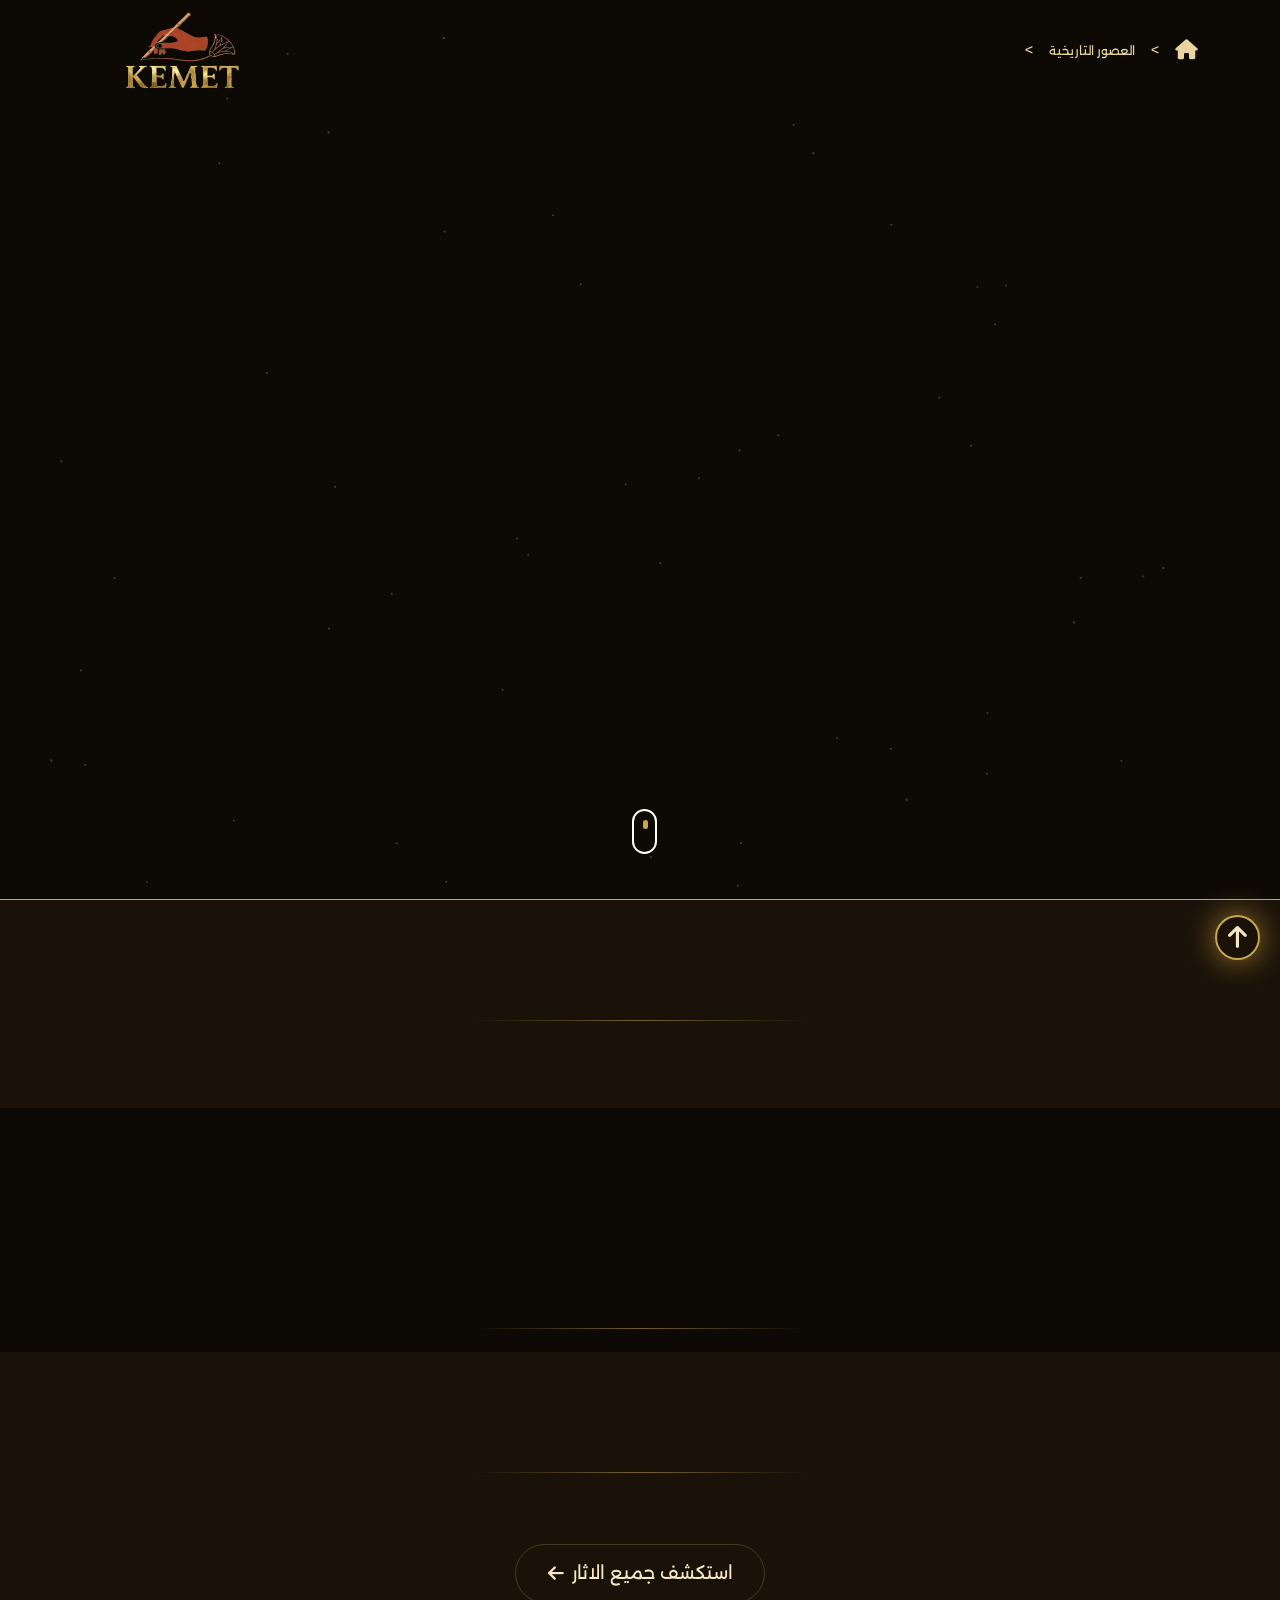
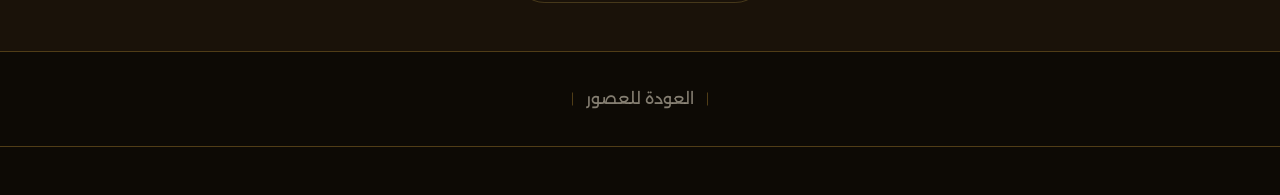
==== commit d8441bf9: "feat: add button section for navigation in Dynasty and Dynasties pages with dynamic era handling" ====
--- a/Dynasties.html
+++ b/Dynasties.html
@@ -122,6 +122,20 @@
         </a>
   </div>
 </section>
+
+<section class="btns mb-5">
+    <div class="container d-flex justify-content-center align-items-center gap-0 flex-wrap">
+    <button id="next-btn" class="next-btn btn rounded-0 d-flex justify-content-start align-items-center gap-3">
+        
+    </button>
+    <button id="toEras-btn" class="toEra-btn btn rounded-0">
+        العودة للعصور
+    </button>
+    <button id="pre-btn" class="pre-btn btn rounded-0 d-flex justify-content-end align-items-center gap-3">
+       
+    </button>
+    </div>
+</section>
 </main>
 
 <!-- footer -->
--- a/CSS/style.css
+++ b/CSS/style.css
@@ -20,14 +20,17 @@
     /* Papyrus */
     --papyrus-light: #FAF0DC;
     --papyrus: #F5E6C8;
-    --papyrus-dark: #D4A853;
+    --papyrus-dark: #faf0dc7f;
     /* Sand */
     --sand-light: #E8D5A3;
     --sand: #D4A853;
     --sand-dark: #B8892E;
 
     /* transetion */
-    --trans: 0.3s
+    --trans: 0.3s;
+
+    /* border */
+    --border:#503d17
 }
 
 /* ═══════════════════════════════════════
@@ -110,6 +113,14 @@
 @keyframes fadeUp {
   from { opacity:0; transform:translateY(30px); }
   to   { opacity:1; transform:translateY(0); }
+}
+
+.icon{
+transition: var(--trans);
+}
+
+.explore-btn:hover .icon{
+transform: translateX(-2px);
 }
 
 /*=========الصفحة الرئسية==============*/
@@ -360,10 +371,6 @@
   color: var(--papyrus-dark);
 }
 
-.explor .content-bottom .card .icon{
-transition: var(--trans);
-}
-
 .explor .content-bottom .card:hover .icon{
   transform: translateX(-4px);
   color: var(--gold);
@@ -665,7 +672,6 @@
 border-radius: 20px;
 font-weight: 400;
 }
-
 
 @media (max-width: 992px) {
 .inners-period::before{
@@ -1116,10 +1122,6 @@
   transition: var(--trans);
 }
 
-.Dynasties-cards .timeline-item .explore-btn:hover .icon{
-transform: translateX(-3px);
-}
-
 .Dynasties-cards .nothig{
   padding: 5px 10px;
   border: 1px solid #c9a84c41;
@@ -1270,14 +1272,6 @@
 background-color: var(--gold-dark);
 }
 
-.Antiquities .explore-btn .icon{
-transition: var(--trans);
-}
-
-.Antiquities .explore-btn:hover .icon{
-transform: translateX(-3px);
-}
-
 @media (max-width : 992px) {
 .gallery{
   display:grid;
@@ -1397,7 +1391,16 @@
 /* description section */
 
 .description-section{
-  height: 90vh;
+  min-height: 90vh;
+}
+
+.description-section::before{
+  content: "";
+  position: absolute;
+  bottom: -10px;
+  height: 1px;
+  width: 100%;
+  background: linear-gradient(to left,transparent,#c9a84c86,transparent);
 }
 
 .description-section .description-tittle{
@@ -1448,19 +1451,375 @@
   line-height: 2;
 }
 
-
-
-
-
-
-
-
-
-
-
-
-
-
-
-
-
+/* kings card sec */
+
+.kings-sec{
+  padding-bottom: 50px;
+}
+
+.kings-sec.show{
+  padding-bottom: 170px;
+}
+
+.kings-sec.show::before{
+  content: "";
+  position: absolute;
+  bottom: -10px;
+  height: 1px;
+  width: 100%;
+  background: linear-gradient(to left,transparent,#c9a84c86,transparent);
+}
+
+.kings-sec .kings-header .title{
+  color: var(--gold);
+  font-family: "Amiri", serif;
+  font-size: 26px;  
+}
+
+.kings-sec .kings-header .sub-title{
+  color: var(--papyrus-light);
+  font-size: 16px;  
+}
+
+.kings-sec .kings-header .crown{
+  font-size: 18px;
+}
+
+.kings-sec .card {
+  background-color: var(--obsidian-light);
+  border: 1px solid #c9a84c2e;
+  transition: var(--trans);
+  cursor: pointer;
+}
+
+.kings-sec .card:hover {
+  transform: translateY(-3px);
+   border: 1px solid var(--gold);
+}
+
+.kings-sec .card img{
+  width: 100%;
+  height: 200px;
+  object-fit:cover;
+}
+
+.kings-sec .card-body .dtails span{
+  color: #50462E;
+  font-size: 12px;
+  margin-bottom: 20px;
+}
+
+.kings-sec .card-body .card-title{
+  color: var(--papyrus-light);
+  font-family: "Amiri", serif;
+  font-size: 26px;
+}
+
+.kings-sec .card-body .card-title .star{
+  color: var(--gold);
+  font-size: 10px;
+}
+
+.kings-sec .card-body .card-subtitle{
+  color: var(--gold);
+  font-size: 12px ;
+}
+
+.kings-sec .card-body .card-history{
+  color: var(--sand-light);
+  font-size: 12px ;
+  font-weight: 200;
+}
+
+.kings-sec .card-body .card-text{
+  color: var(--papyrus);
+  font-size: 12px ;
+  font-weight: 400;
+  display: -webkit-box;
+  -webkit-box-orient: vertical;
+  -webkit-line-clamp: 2;
+  overflow: hidden;
+}
+
+.kings-sec .card-body .explore-btn{
+  text-align: center;
+  background-color: transparent;
+  border: 1px dotted var(--gold);
+  color: var(--papyrus);
+  padding: 5px 10px;
+  text-decoration: none;
+  border-radius: 10px;
+  transition: var(--trans);
+}
+
+.kings-sec .card-body .explore-btn:hover{
+  transform: translateY(-2px);
+  background-color: var(--gold);
+}
+ 
+.kings-sec .card-body .note{
+  padding: 5px 10px;
+  border: 1px dotted #c9a84c41;
+  border-radius: 10px;
+  background-color: transparent;
+  color: rgb(216, 105, 30);
+  font-size: 16px;
+}
+
+.kings-sec .item{
+  transform: translateY(30px);
+  opacity: 0;
+}
+
+/* highPriests sec */
+
+.highPriests .HP{
+  transform: translatey(30px);
+  opacity: 0;
+}
+
+.highPriests .highPriests-header .title{
+  color: var(--papyrus-light);
+  font-family: "Amiri", serif;
+  font-size: 30px;
+}
+
+.highPriests .highPriests-header .description{
+  color: var(--papyrus-dark);
+  font-size: 16px;
+}
+
+.highPriests .highPriests-header .note{
+  background-color: var(--obsidian-light);
+  border: 2px dashed var(--border);
+  padding: 10px;
+}
+
+.highPriests .highPriests-header .title-note{
+  color: var(--gold);
+  font-size: 14px;
+}
+
+.highPriests .highPriests-header .description-note{
+  color: var(--papyrus-dark) ;
+  font-family: "Amiri", serif;
+  font-size: 16px;
+}
+
+.highPriests-cards .card-name .title{
+  background-color: var(--obsidian-light);
+  border: 2px solid var(--border);
+  padding: 10px;
+  text-align: center;
+  cursor: pointer;
+    transition: var(--trans);
+}
+
+.highPriests-cards .card-name .title:hover{
+  background: linear-gradient(to top,#483b26,var(--obsidian-light));
+  border: 2px solid var(--gold);
+}
+
+.highPriests-cards .card-name .title .number-Of_King{
+  color: var(--border);
+}
+
+.highPriests-cards .card-name .title .king-Name{
+  color: var(--papyrus-dark);
+  transition: var(--trans);
+}
+
+.highPriests-cards .card-name .title:hover .king-Name{
+  color: var(--papyrus-light)
+}
+
+.highPriests-cards .card-hov{
+  background-color: var(--obsidian-light);
+  bottom: calc(100% + 20px);
+  left: 50%;
+  transform: translateX(-50%);
+  width: 25vw;
+  min-width: 270px;
+  padding: 10px;
+  border: 2px dashed var(--gold);
+  display: none;
+}
+
+/* LG — 6 cards per row */
+@media (min-width: 992px) {
+
+    .HP:nth-child(1) .card-hov,
+    .HP:nth-child(2) .card-hov {
+        right: 10px;
+        transform: none;
+    }
+
+    .HP:nth-child(5) .card-hov,
+    .HP:nth-child(6) .card-hov {
+        right: auto;
+        left: 10px;
+        transform: none;
+    }
+}
+
+/* MD — 4 cards per row */
+@media (min-width: 768px) and (max-width: 991.98px) {
+
+    .HP:nth-child(1) .card-hov,
+    .HP:nth-child(2) .card-hov {
+        right: 10px;
+        transform: none;
+    }
+
+    .HP:nth-child(3) .card-hov,
+    .HP:nth-child(4) .card-hov {
+        right: auto;
+        left: 10px;
+        transform: none;
+    }
+}
+
+/* Mobile — 2 cards per row */
+@media (max-width: 767.98px) {
+
+    .HP:nth-child(odd) .card-hov {
+        right: 10px;
+        transform: none;
+    }
+
+    .HP:nth-child(even) .card-hov {
+        right: auto;
+        left: 10px;
+        transform: none;
+    }
+}
+
+.highPriests-cards .card-name:hover ~ .card-hov {
+    display: flex;
+}
+
+/* .highPriests-cards .card-hov::a */
+
+.highPriests-cards .card-hov .dtails .number{
+  font-size: 50px;
+  color: var(--border);
+  font-family: "Amiri", serif;
+}
+
+.highPriests-cards .card-hov .dtails .date{
+  color: var(--gold);
+ font-size: 14px;
+ font-family: "Amiri", serif;
+}
+
+.highPriests-cards .card-hov .dtails .king-name{
+  font-family: "Amiri", serif;
+  font-size: 26px;
+  color: var(--papyrus-light);
+}
+
+.highPriests-cards .card-hov .dtails .tittle{
+  color: var(--papyrus-dark);
+ font-size: 10px;
+}
+
+.highPriests-cards .card-hov .achev{
+border-top: 2px solid var(--border);  
+border-bottom: 2px solid var(--border);
+padding: 10px;
+}
+
+.highPriests-cards .card-hov .achev .achev-tittle{
+  color: var(--gold);
+ font-size: 14px;
+}
+
+.highPriests-cards .card-hov .achev .achev-description{
+  color: var(--gold);
+  font-family: "Amiri", serif;
+  font-size: 16px;
+}
+
+.highPriests-cards .card-hov .description{
+  color: var(--papyrus-dark) ;
+  font-family: "Amiri", serif;
+  font-size: 16px;
+}
+
+/* btns sec in Dynasty page */
+
+.btns{
+  border-block: 1px solid var(--border);
+}
+
+.btns .next-btn,
+.btns .pre-btn{
+  width: 400px;
+}
+
+.btns .next-btn:hover,
+.btns .pre-btn:hover{
+  background-color: var(--obsidian-light);
+}
+
+.btns .next-btn{
+  border-left:  1px solid var(--border);
+}
+
+.btns .next-btn:hover{
+  border-left:  1px solid var(--gold);
+}
+
+.btns .pre-btn{
+  border-right: 1px solid var(--border);
+}
+
+.btns .pre-btn:hover{
+  border-right: 1px solid var(--gold);
+}
+
+.btns .arrow{
+  color: var(--papyrus-dark);
+  font-size: 24px ;
+}
+
+.btns .name span{
+  color: var(--papyrus-dark);
+  font-size: 14px ;
+}
+
+.btns .name h2{
+  color: var(--papyrus);
+  font-size: 16px ;
+}
+
+.btns .name p{
+   color: var(--papyrus-dark);
+  font-size: 14px ;
+}
+
+.btns .next-btn:hover h2,
+.btns .pre-btn:hover h2{
+  color: var(--gold);
+}
+
+.btns .next-btn:hover .arrow,
+.btns .pre-btn:hover .arrow{
+  color: var(--gold);
+}
+
+.btns .toEra-btn{
+  height: 94px;
+  color: var(--papyrus-dark);
+}
+
+.btns .toEra-btn:hover{
+  color: var(--gold);
+}
+
+
+
+
+
+
+
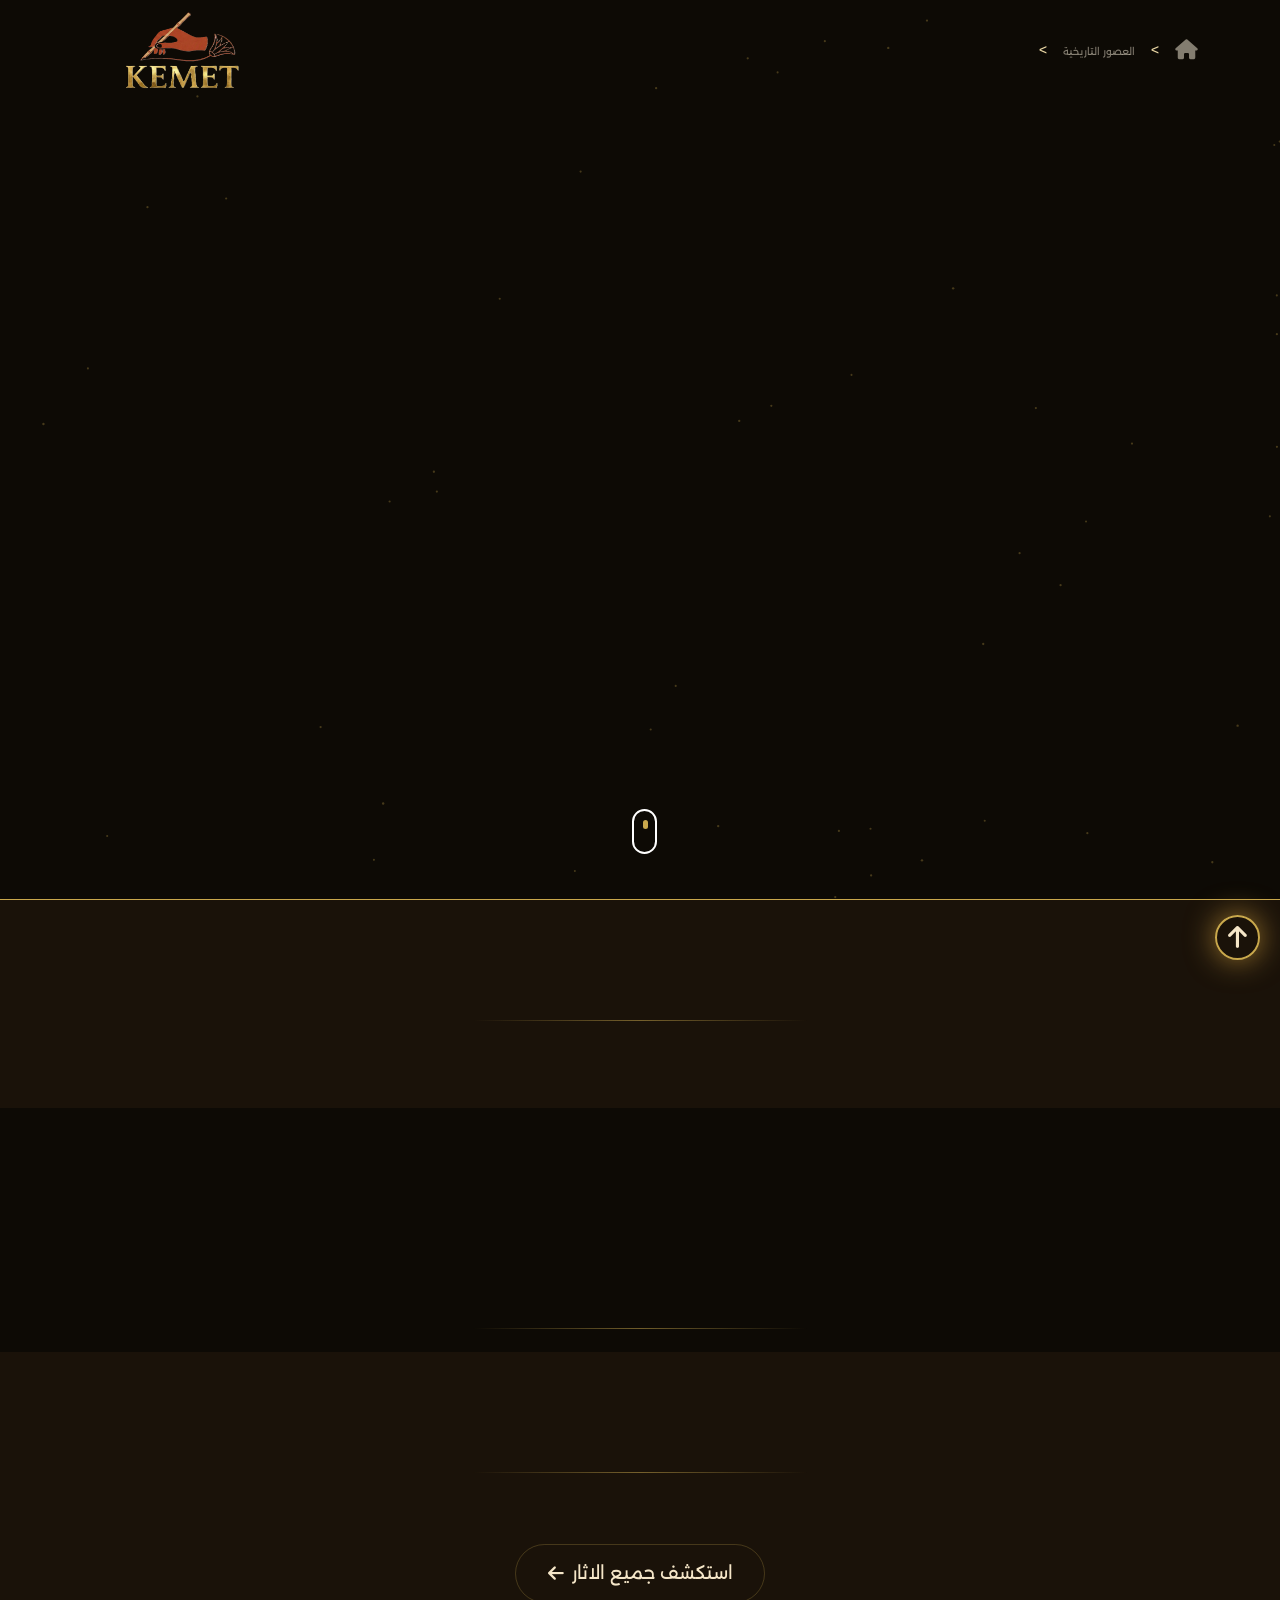
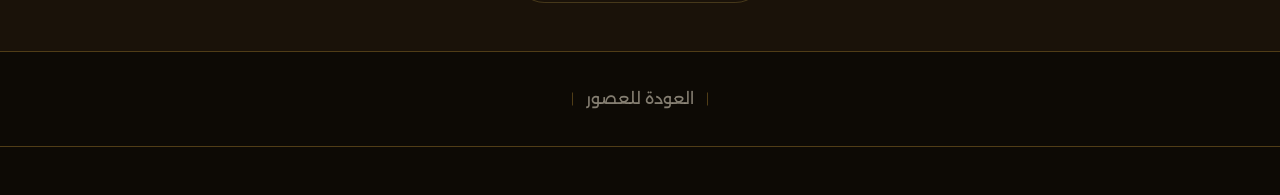
==== commit 2a7b8c21: "Refactor navigation links and improve code structure across multiple HTML and JS files - Updated cla" ====
--- a/Dynasties.html
+++ b/Dynasties.html
@@ -45,7 +45,7 @@
      <div class="container mt-sm-0 mt-3 d-flex justify-content-sm-between justify-content-center align-items-center flex-wrap">
        <ul class="list-unstyled mb-0 d-flex justify-content-center align-items-center gap-3">
         <li>
-            <a href="./index.html" title="HOME" class="link link-underline-opacity-0 fs-5">
+            <a href="./index.html" title="HOME" class="home-link link link-underline-opacity-0 fs-5">
                 <i class="fa-solid fa-house"></i>
             </a>
         </li>
@@ -58,7 +58,7 @@
          <li class="fs-6">
             >
         </li>
-        <li id="linkEra">
+        <li id="eraLink">
         </li>
     </ul>
      <a href="./index.html" title="HOME"><img src="./phots/logo.png" alt="" width="200px" height="100px"></a>
@@ -112,7 +112,6 @@
         
         </div>
         <div class="gallery pt-5 mt-5">
-
          
         </div>
          
--- a/CSS/style.css
+++ b/CSS/style.css
@@ -60,20 +60,6 @@
   pointer-events: none;
 }
 
-.my-nav{
-  background-color: #a0793072;
-  backdrop-filter: blur(5px);
-  height: 0px;
-  transition: 0.3s;
-}
-
-.my-nav.show{
-  background-color: #a0793072;
-  backdrop-filter: blur(5px);
-  height: 110px;
-}
-
-
 @keyframes dw-up {
   0% {
     transform: translateY(20);
@@ -121,6 +107,85 @@
 
 .explore-btn:hover .icon{
 transform: translateX(-2px);
+}
+
+/* reset for navbar links*/
+
+.my-nav ul li{
+  color: var(--sand-light);
+}
+
+/* in eras page */
+
+.my-nav .home-link{
+  font-size: 10px;
+  color: var(--papyrus-dark);
+  transition: var(--trans);
+}
+
+.my-nav .home-link:hover{
+  font-size: 10px;
+  color: var(--sand-light);
+}
+
+.my-nav .eras-link.active-page {
+  font-size: 10px;
+  color: var(--sand-light);
+}
+
+/* in era page or Dynasties pgae */
+
+.my-nav .eras-link {
+  font-size: 10px;
+  color: var(--papyrus-dark);
+  transition: var(--trans);
+}
+
+.my-nav .eras-link:hover{
+  font-size: 10px;
+  color: var(--sand-light);
+}
+
+.my-nav .era-link.active-page{
+  font-size: 10px;
+  color: var(--sand-light);
+}
+
+/* in Dynasty page */
+
+.my-nav .era-link{
+  font-size: 10px;
+  color: var(--papyrus-dark);
+  transition: var(--trans);
+}
+
+.my-nav .era-link:hover{
+  font-size: 10px;
+  color: var(--sand-light);
+}
+
+.my-nav .dynasty-link.active-page{
+  font-size: 10px;
+  color: var(--sand-light);
+}
+
+
+/* in king page */
+
+.my-nav .dynasty-link{
+  font-size: 10px;
+  color: var(--papyrus-dark);
+  transition: var(--trans);
+}
+
+.my-nav .dynasty-link:hover{
+  font-size: 10px;
+  color: var(--sand-light);
+}
+
+.my-nav .king-link.active-page{
+  font-size: 10px;
+  color: var(--sand-light);
 }
 
 /*=========الصفحة الرئسية==============*/
@@ -406,18 +471,6 @@
     }
 }
 
-.my-nav ul li{
-  color: var(--sand-light);
-}
-
-.eras-link{
-  font-size: 12px;
-}
-
-.my-nav ul li a{
-  color: var(--sand-light);
-}
-
 .main-Page_tittle .eras-tittle {
 font-size:clamp(25px,4vw,60px);
 color: var(--gold);
@@ -1499,8 +1552,9 @@
 
 .kings-sec .card img{
   width: 100%;
-  height: 200px;
+  height: 300px;
   object-fit:cover;
+  object-position: center top;
 }
 
 .kings-sec .card-body .dtails span{
@@ -1817,9 +1871,89 @@
   color: var(--gold);
 }
 
-
-
-
-
-
-
+/* ═══════════════════════════════════════
+    king page
+═══════════════════════════════════════ */
+
+.hero-king{
+  background-color: #1a1209;
+}
+
+.hero-king .imge img{
+  width: 100%;
+  height: 400px;
+  object-fit:cover;
+  object-position: center top;
+  border-radius: 20px;
+}
+
+.hero-king .detailsKing .dynastyName{
+  color: var(--gold);
+  font-size: 12px;
+}
+
+.hero-king .detailsKing .dynastyName::before{
+  content: "";
+  position: absolute;
+  right: 0px;
+  top: 50%;
+  transform: translateY(-50%);
+  width: 35px;
+  height: 1px;
+  background-color: var(--gold);
+}
+
+.hero-king .detailsKing .kingName{
+  color: var(--papyrus);
+  font-family: "Amiri", serif;
+  font-size: clamp(20px,4vw,60px);
+  font-weight: 700;
+}
+
+.hero-king .detailsKing .kingCoronationName{
+  color: var(--gold);
+  font-family: "Amiri", serif;
+  font-size: 20px;
+}
+
+.hero-king .detailsKing .overview{
+ color: var(--papyrus-dark);
+ width: 400px;
+ line-height: 2;
+ font-weight: 300;
+}
+
+.hero-king .detailsKing .overview::before{
+  content: "";
+  position: absolute;
+  right: -2px;
+  width: 2px;
+  height: 100%;
+  background-color: var(--gold);
+}
+
+
+
+
+
+
+
+
+
+
+
+
+
+
+
+
+@media (max-width : 466px) {
+.hero-king .detailsKing .overview{
+ width: 100%;
+}
+}
+
+
+
+
+
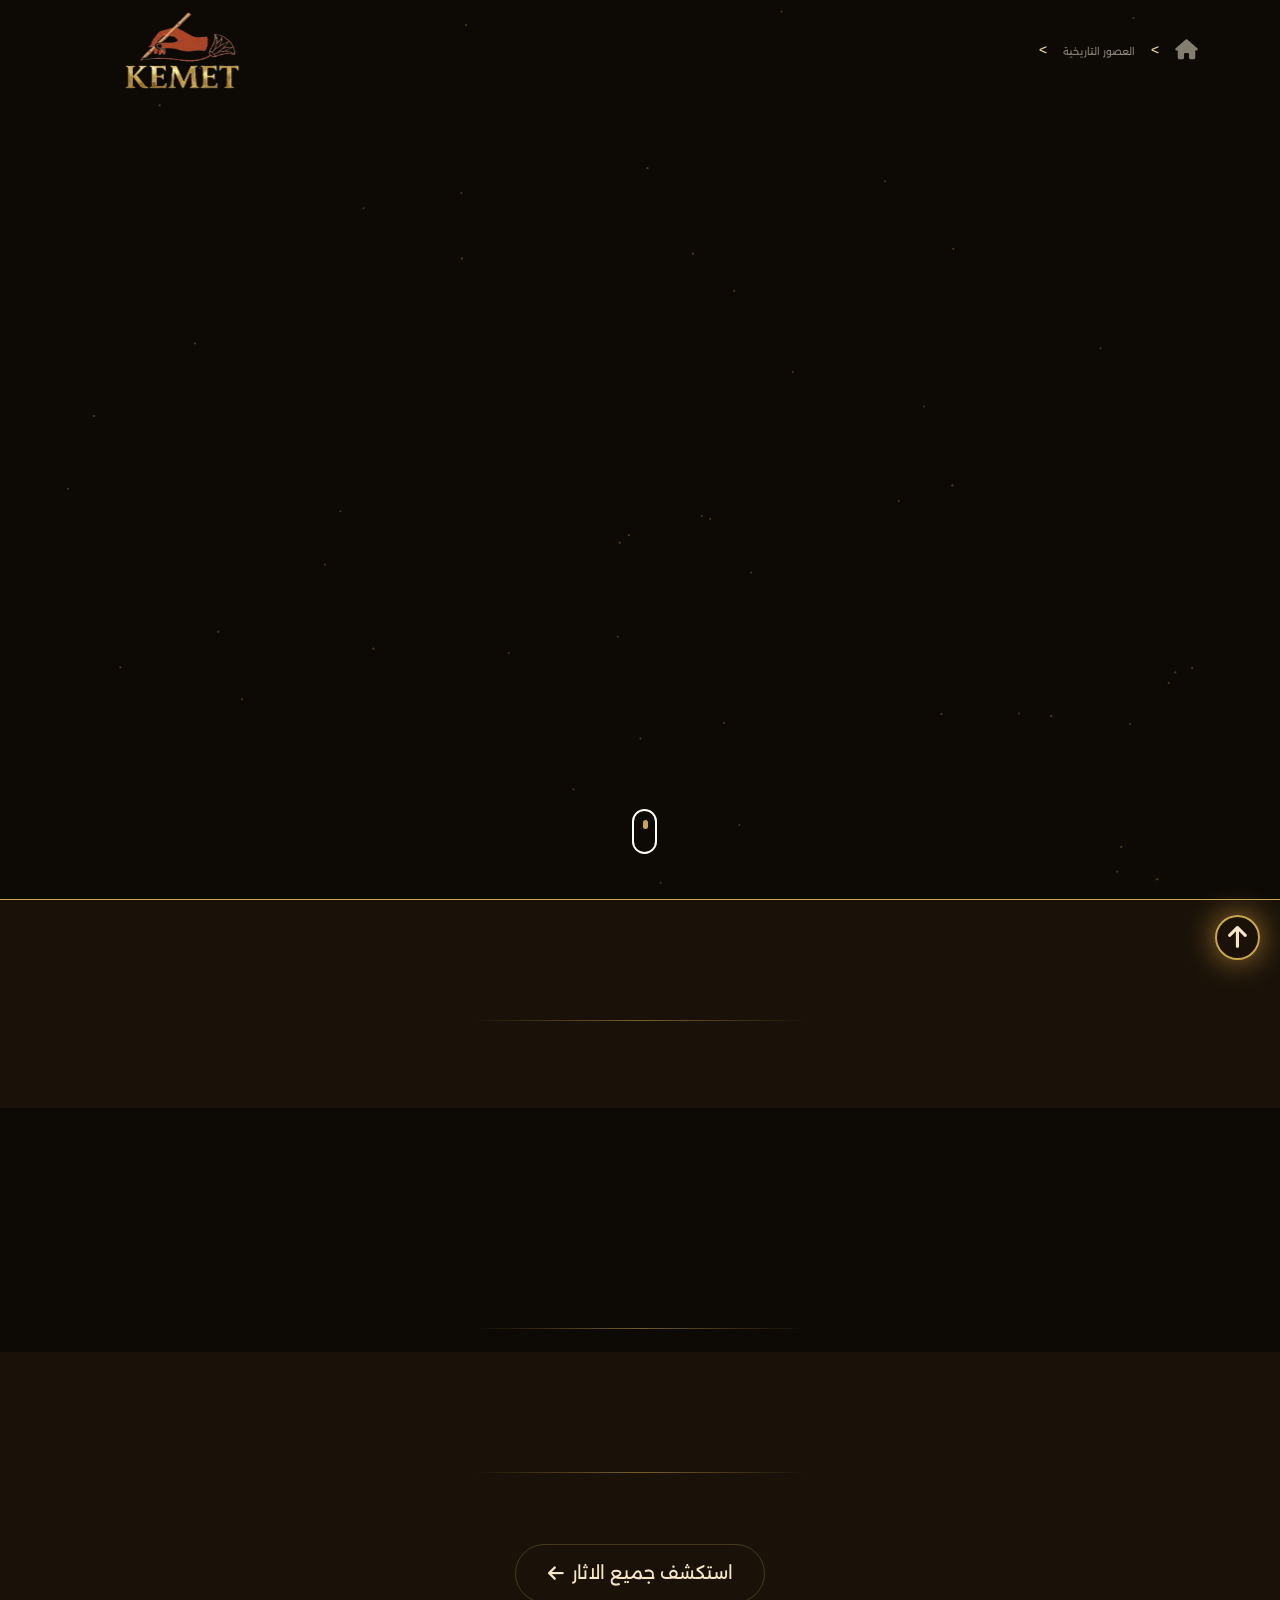
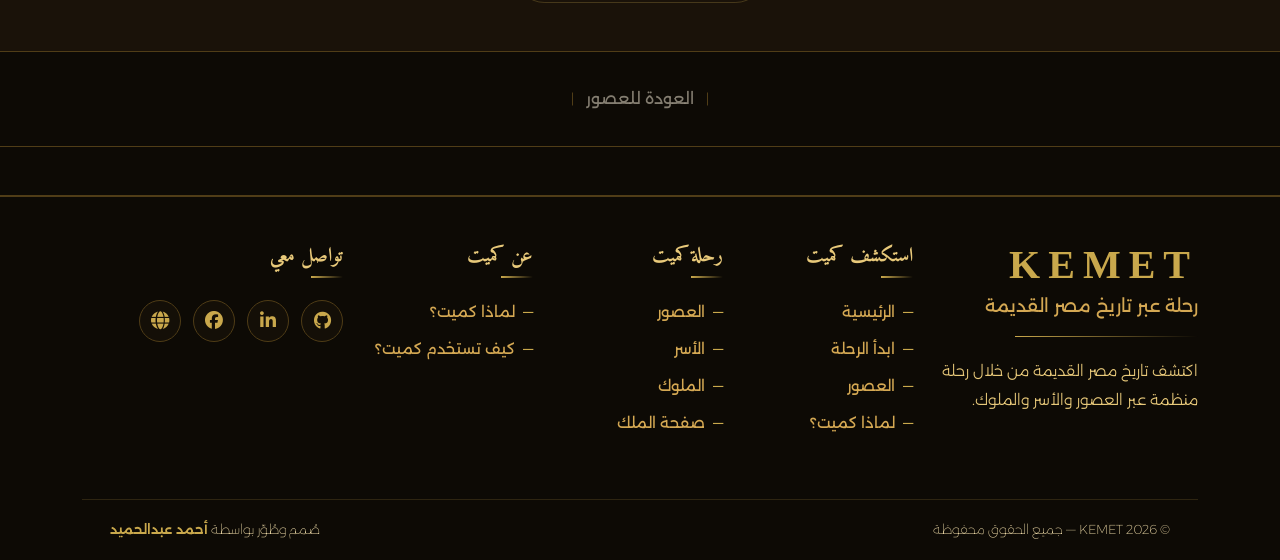
==== commit d70ed399: "Add new page: whyKemet.html for exploring the history of ancient Egypt" ====
--- a/Dynasties.html
+++ b/Dynasties.html
@@ -37,7 +37,18 @@
   <i class="fa-solid fa-arrow-up position-absolute icon2"></i>
 </button>
 
-    
+<!--=================msgs================== -->
+
+<div id="portfolioMsg" class="msg position-fixed z-3 d-flex justify-content-center align-items-center gap-3">
+    <button id="closePortfolioMsg" class="close">X</button>
+    أنا لسه بجهز الـ Portfolio الخاص بيا.
+</div>
+
+<div id="dynastiesMsg" class="msg position-fixed z-3 d-flex justify-content-center align-items-center gap-3">
+    <button id="closedynastiesMsg" class="close">X</button>
+    لم يتم تجهيز صفحة بها كل الاسر ولكن يمكنك ان تدخل الي اي عصر وتختار اسر هذا العصر
+</div>
+
 <svg id="egypt-bg"></svg>
 
 <header class="">
@@ -138,13 +149,70 @@
 </main>
 
 <!-- footer -->
-<!-- 
-<footer class="text-center pt-5 pb-4 position-relative">
-<div class="container">
-<span class="d-block fs-3 mb-2">—  𓆸  𓇳  𓆸  —</span>
-<span class="d-block" style="font-size: 13px;">٣١٠٠ ق.م — ٣٠ ق.م</span>
-</div>
-</footer> -->
+
+<footer class="kemet-footer pt-5">
+  <div class="container">
+    <div class="row gy-5">
+
+      <!-- BRAND -->
+      <div class="col-12 col-lg-3">
+        <h2 class="brand-name">KEMET</h2>
+        <p class="brand-tagline">رحلة عبر تاريخ مصر القديمة</p>
+        <div class="brand-divider"></div>
+        <p class="brand-desc">اكتشف تاريخ مصر القديمة من خلال رحلة منظمة عبر العصور والأسر والملوك.</p>
+      </div>
+
+      <!-- استكشف كميت -->
+      <div class="col-6 col-lg-2">
+        <h2 class="col-eyebrow">استكشف كميت</h2>
+        <ul class="footer-links list-unstyled">
+          <li><a href="./index.html">الرئيسية</a></li>
+          <li><a href="./Eras.html">ابدأ الرحلة</a></li>
+          <li><a href="./Eras.html">العصور</a></li>
+          <li><a href="./whyKemet.html">لماذا كميت؟</a></li>
+        </ul>
+      </div>
+
+      <!-- رحلة كميت -->
+      <div class="col-6 col-lg-2">
+        <h2 class="col-eyebrow">رحلة كميت</h2>
+        <ul class="journey-chain list-unstyled">
+          <li><a href="./Eras.html">العصور</a></li>
+          <li><button id="dynastiesBtn" class="dynastiesBtn bg-transparent border border-0" href="#">الأسر</button></li>
+          <li><a href="./kings.html">الملوك</a></li>
+          <li><a href="./king.html?king-id=1805">صفحة الملك</a></li>
+        </ul>
+      </div>
+
+      <!-- عن كميت -->
+      <div class="col-6 col-lg-2">
+        <h2 class="col-eyebrow">عن كميت</h2>
+        <ul class="footer-links list-unstyled">
+          <li><a href="./whyKemet.html">لماذا كميت؟</a></li>
+          <li><a href="./whyKemet.html#HOW">كيف تستخدم كميت؟</a></li>
+        </ul>
+      </div>
+
+      <!--تواصل معي -->
+      <div class="col-6 col-lg-3">
+        <h2 class="col-eyebrow">تواصل معي</h2>
+        <div class="social-row">
+          <a href="https://github.com/AhmedAbdelhamid-codes" class="social-btn" title="GitHub" target="_parent" aria-label="GitHub"><i class="fa-brands fa-github"></i></a>
+          <a href="https://www.linkedin.com/in/ahmed-abdelhamid-b4905837b/" class="social-btn" title="LinkedIn" target="_parent" aria-label="LinkedIn"><i class="fa-brands fa-linkedin-in"></i></a>
+          <a href="https://www.facebook.com/ahmed.abdelhameed.1806253?locale=ar_AR" class="social-btn" title="facebook" target="_parent" aria-label="facebook"><i class="fa-brands fa-facebook"></i></a>
+          <button id="portfolioBtn"  class="social-btn" title="Portfolio" target="_parent" aria-label="Portfolio"><i class="fa-solid fa-globe"></i></button>
+        </div>
+      </div>
+
+    </div>
+
+  <!-- BOTTOM BAR -->
+  <div class="footer-bottom">
+    <span>© 2026 KEMET — جميع الحقوق محفوظة</span>
+    <span class="credit">صُمم وطُوّر بواسطة <strong>أحمد عبدالحميد</strong></span>
+  </div>
+  </div>
+</footer>
 
 
 <script src="./JS/bootstrap.bundle.min.js"></script>
--- a/CSS/style.css
+++ b/CSS/style.css
@@ -16,7 +16,6 @@
     --obsidian-light: #2A2015;
     --obsidian: #1A1209;
     --obsidian-dark: #0D0A05;
-
     /* Papyrus */
     --papyrus-light: #FAF0DC;
     --papyrus: #F5E6C8;
@@ -188,6 +187,13 @@
   color: var(--sand-light);
 }
 
+/* in kings page */
+
+.my-nav .kings-link.active-page{
+  font-size: 10px;
+  color: var(--sand-light);
+}
+
 /*=========الصفحة الرئسية==============*/
 
 .main-page_body{
@@ -196,10 +202,16 @@
    var(--obsidian-dark);
 }
 
-/*=========الصفحة العصور==============*/
+/*=========صفحة العصور==============*/
 
 .eras-page_body{
  background-color: var(--obsidian-dark);
+}
+
+/*=========صفحة الملك==============*/
+
+.king-page_body{
+  background-color: #1a1209;
 }
 
 /* ═══════════════════════════════════════
@@ -264,6 +276,34 @@
 }
 
 /* ═══════════════════════════════════════
+       msg
+═══════════════════════════════════════ */
+.msg{
+  top: 30px;
+  right: 40px;
+  background-color:#1F4E79;
+  border-radius: 40px;
+  padding: 10px 20px;
+  color: var(--papyrus);
+  transition: var(--trans);
+  opacity: 0;
+  pointer-events: none;
+  z-index: 9999;
+}
+
+.msg .close{
+  background-color: transparent;
+  border: 0px solid black;
+  font-size: 20px;
+  color: var(--muted);
+}
+
+.showMsg{
+  opacity: 1;
+  pointer-events: auto;
+}
+
+/* ═══════════════════════════════════════
        HERO for main page
 ═══════════════════════════════════════ */
 .hero .content-top img{
@@ -286,7 +326,7 @@
 
 .hero .content-top .btn-journey{
 background-color: var(--sand-dark);
-padding: 15px 40px;
+padding: 15px 30px;
 border-radius: 60px;
 transition: var(--trans);
 animation:fadeUp 1s 0.5s ease both;
@@ -294,7 +334,18 @@
 
 .hero .content-top .btn-journey:hover{
 background-color: var(--sand-light);
-transform: translateY(-4px);
+}
+
+.hero .content-top .whyKemet-btn{
+background-color: var(--sand-light);
+padding: 15px 30px;
+border-radius: 60px;
+transition: var(--trans);
+animation:fadeUp 1s 0.5s ease both;
+}
+
+.hero .content-top .whyKemet-btn:hover{
+background-color: var(--sand-dark);
 }
 
 .hero-scroll{
@@ -352,7 +403,7 @@
 .line{
   width: 100%;
   height: 1px;
-  background-color: var(--papyrus-light);
+  background: linear-gradient(to left,transparent,var(--gold),transparent);
   border-radius: 100px;
 }
 
@@ -360,8 +411,23 @@
      EXPLOR SEC for main page
 ═══════════════════════════════════════ */
 
-.explor .content-bottom .sub-tittle{
+.explor::before{
+  content: "";
+  position: absolute;
+  bottom: -30px;
+  height: 1px;
+  width: 100%;
+  background: linear-gradient(to left,transparent,#c9a84c86,transparent);
+
+}
+
+.explor .content-bottom .tittle-explor{
   color: var(--papyrus);
+}
+
+.explor .content-bottom .sub-tittle_explor{
+  color: var(--sand-light);
+  font-weight: 300;
 }
 
 .explor .content-bottom .card-animation{
@@ -441,14 +507,6 @@
   color: var(--gold);
 }
 
-/* ═══════════════════════════════════════
-     footer for main page
-═══════════════════════════════════════ */
-
-footer span{
-  letter-spacing: 4px;
-  color: #b88a2e3c;
-}
 
 /* ═══════════════════════════════════════
      ERAS PAGE
@@ -1543,6 +1601,8 @@
   border: 1px solid #c9a84c2e;
   transition: var(--trans);
   cursor: pointer;
+  height: 100%;
+  width: 100%;
 }
 
 .kings-sec .card:hover {
@@ -1876,20 +1936,48 @@
 ═══════════════════════════════════════ */
 
 .hero-king{
-  background-color: #1a1209;
+  height: 100vh;
+}
+
+.hero-king::before{
+  content: "";
+  position: absolute;
+  bottom: -30px;
+  width: 100%;
+  height: 1px;
+  background: linear-gradient(to left,transparent,#c9a84c86,transparent);
+}
+
+.hero-king .imge{
+flex-shrink: 1;
+width: 100%;
+height: 400px;
+animation:fadeUp 1s 0.2s ease both;
 }
 
 .hero-king .imge img{
-  width: 100%;
-  height: 400px;
   object-fit:cover;
   object-position: center top;
   border-radius: 20px;
 }
 
+@media (max-width : 991px) {
+.hero-king{
+  height: auto;
+}
+.hero-king .imge{
+flex-shrink: 0;
+width: 100%;
+height: 50%;
+
+  margin-top: 100px;
+}
+}
+
 .hero-king .detailsKing .dynastyName{
   color: var(--gold);
   font-size: 12px;
+  animation:fadeUp 1s 0.3s ease both;
 }
 
 .hero-king .detailsKing .dynastyName::before{
@@ -1906,14 +1994,16 @@
 .hero-king .detailsKing .kingName{
   color: var(--papyrus);
   font-family: "Amiri", serif;
-  font-size: clamp(20px,4vw,60px);
+  font-size: clamp(30px,4vw,60px);
   font-weight: 700;
+  animation:fadeUp 1s 0.4s ease both;
 }
 
 .hero-king .detailsKing .kingCoronationName{
   color: var(--gold);
   font-family: "Amiri", serif;
   font-size: 20px;
+  animation:fadeUp 1s 0.5s ease both;
 }
 
 .hero-king .detailsKing .overview{
@@ -1921,6 +2011,7 @@
  width: 400px;
  line-height: 2;
  font-weight: 300;
+ animation:fadeUp 1s 0.6s ease both;
 }
 
 .hero-king .detailsKing .overview::before{
@@ -1932,28 +2023,384 @@
   background-color: var(--gold);
 }
 
-
-
-
-
-
-
-
-
-
-
-
-
-
-
-
 @media (max-width : 466px) {
 .hero-king .detailsKing .overview{
  width: 100%;
 }
 }
 
-
-
-
-
+.hero-king .detailsKing li:not(:last-child){
+text-align: center;
+font-size: 12px;
+background-color: #2A2015;
+padding: 10px;
+color: var(--sand-light);
+font-weight: 300;
+border: 1px solid var(--border);
+border-radius: 40px;
+animation:fadeUp 1s 0.7s ease both;
+}
+
+.hero-king .detailsKing li .bold{
+color: var(--gold-light);
+font-weight: bold;
+}
+
+.hero-king .detailsKing .dynastyLink{
+ text-align: center;
+ font-size: 12px;
+ padding: 10px;
+ color: var(--sand-light);
+ background-color: var(--lapis-dark);
+ border: 1px solid var(--lapis);
+ border-radius: 40px;
+ font-weight: 300;
+ transition: var(--trans);
+ animation:fadeUp 1s 0.7s ease both;
+}
+
+.hero-king .detailsKing .dynastyLink:hover{
+  background-color: var(--lapis);
+}
+
+/*==================description King sec=============================*/
+
+.anmationDescription{
+  transform: translateY(30px);
+  opacity: 0;
+}
+
+.sympol{
+  color: var(--gold-dark);
+}
+
+.descriptionKing::before{
+  content: "";
+  position: absolute;
+  bottom: -30px;
+  width: 100%;
+  height: 1px;
+  background: linear-gradient(to left,transparent,#c9a84c86,transparent);
+}
+
+.descriptionKing .descriptionHeader{
+  color: var(--sand-light);
+  font-family: "Amiri", serif;
+  font-size:40px ;
+}
+
+.descriptionKing .descriptionContent{
+  background-color: var(--papyrus);
+  padding: 20px;
+}
+
+.descriptionKing .descriptionContent .descriptionInner{
+  border: 2px dashed var(--border);
+  padding: 20px;
+}
+
+.descriptionKing .descriptionContent .descriptionInner h3{
+ font-size: 20px;
+ line-height: 2;
+}
+
+/*=================achievements King sec======================*/
+
+.anmationAchievement{
+  transform: translateY(30px);
+  opacity: 0;
+}
+
+.achievementsKing .achievementsHeader{
+  color: var(--sand-light);
+  font-family: "Amiri", serif;
+  font-size:40px ;
+}
+
+.achievementsKing .achievementsCards .card{
+  background-color: var(--lapis-dark);
+  border: 1px solid var(--border);
+  padding: 20px;
+  height: 100%;
+  z-index: 2;
+  transition: var(--trans);
+}
+
+.achievementsKing .achievementsCards .card:hover{
+  border: 1px solid var(--gold);
+  transform: translateY(-3px);
+}
+
+.achievementsKing .achievementsCards .card .achievementTitle{
+  color: var(--gold-dark);
+  font-family: "Amiri", serif;
+  font-size: 22px;
+}
+
+.achievementsKing .achievementsCards .card .achievementDescription{
+  color: var(--gold-light);
+  font-size: 14px;
+  font-weight: 300;
+}
+
+/*=============kings page==============*/
+
+.hero-kings::before{
+  content: "";
+  position: absolute;
+  bottom: -30px;
+  width: 100%;
+  height: 1px;
+  background: linear-gradient(to left,transparent,#c9a84c86,transparent);
+}
+
+.hero-kings .who::before{
+content: "";
+position: absolute;
+right: 0px;
+top: 50%;
+transform: translateY(-50%);
+height: 100%;
+width: 1px;
+background-color: var(--gold);
+}
+
+.hero-kings .who .date{
+  color: var(--gold);
+  font-size: 12px;
+  font-weight: 300;
+  animation:fadeUp 1s 0.2s ease both;
+}
+
+.hero-kings .who .date::before{
+  content: "";
+  position: absolute;
+  right: 0px;
+  top: 50%;
+  transform: translateY(-50%);
+  width: 35px;
+  height: 1px;
+  background-color: var(--gold);
+}
+
+.hero-kings .who .title{
+  color: var(--papyrus);
+  font-size: clamp(40px,4vw,60px);
+  font-weight: bold;
+  line-height: 1.2;
+  animation:fadeUp 1s 0.3s ease both;
+}
+
+.hero-kings .who .sub-title{
+  color: var(--gold-dark);
+  font-size: clamp(40px,4vw,60px);
+  font-weight: bold;
+  animation:fadeUp 1s 0.4s ease both;
+}
+
+.hero-kings .who .overview{
+  color: var(--gold-light);
+  font-size: 12px;
+  font-weight: 300;
+  animation:fadeUp 1s 0.5s ease both;
+}
+
+.hero-kings img{
+  z-index: 2;
+  animation:fadeUp 1s 0.4s ease both;
+  width: 400px;
+  height: 600px;
+}
+
+@media (max-width : 991px) {
+.hero-kings .who{
+margin-top: 120px;
+}
+.hero-kings img{
+  z-index: 2;
+  animation:fadeUp 1s 0.4s ease both;
+  width: 400px;
+  height: 600px;
+}
+}
+
+/*============kings sec=========== */
+
+.kings-sec .sec-header span{
+  color: var(--gold);
+  font-size: 14px;
+  font-weight: 400;
+}
+
+.kings-sec .sec-header h2{
+  font-family: "Amiri", serif;
+  color: var(--papyrus);
+  font-size: 30px;
+}
+
+/* ═══════════════════════════════════════
+     footer sec 
+═══════════════════════════════════════ */
+
+.kemet-footer{
+  position:relative;
+  color:var(--gold-light);
+  height: auto;
+  border-top: 2px solid var(--border);
+}
+
+.footer-links a,
+.journey-chain a,
+.dynastiesBtn{
+  display: inline-block;
+  color:var(--sand);
+  text-decoration:none;
+  font-size:15px;
+  font-weight:400;
+  position:relative;
+  padding-right:0;
+  transition: var(--trans);
+}
+
+.footer-links a:hover,
+.journey-chain a:hover,
+.dynastiesBtn:hover{
+  transform: translateX(-3px);
+  color: var(--sand-light);
+}
+
+.footer-links a::before,
+.journey-chain a::before,
+.dynastiesBtn::before{
+  content:"—";
+  color:var(--gold);
+  margin-left:8px;
+}
+
+/* =======eyebrow / column headings=======*/
+.col-eyebrow{
+  font-family: "Amiri", serif;    
+  font-weight:700;
+  font-size: 20px;
+  margin-bottom:22px;
+  position:relative;
+  padding-bottom: 9px;
+}
+
+.col-eyebrow::after{
+  content:"";
+  position:absolute;
+  bottom:0; 
+  right:0;
+  width:32px;
+  height:2px;
+  background:linear-gradient(90deg, var(--gold), transparent);
+}
+
+/* =========brand block======== */
+.brand-name{
+  font-family:'Cinzel',serif;
+  font-weight:600;
+  font-size:40px;
+  letter-spacing: 8px;
+  color: var(--gold);
+  line-height:1;
+}
+
+.brand-tagline{
+  font-size:18px;
+  font-weight:400;
+  color:var(--sand);
+}
+
+.brand-desc{
+  font-size:15px;
+  line-height:1.9;
+  color:var(--gold-light);
+  font-weight: 300;
+}
+
+.brand-divider{
+  width:70%;
+  height:1px;
+  background:linear-gradient(90deg, var(--gold), transparent);
+  margin-bottom: 20px;
+}
+
+/* =======nav links========*/
+
+.footer-links li{ 
+  margin-bottom:13px; 
+}
+
+/* ========journey chain======= */
+
+.journey-chain li{
+  position:relative;
+  margin-bottom:13px;
+}
+
+/* ========= social icons ==========*/
+
+.social-row{
+  display:flex;
+  gap:12px;
+  margin-top:6px;
+  flex-wrap:wrap;
+}
+
+.social-btn{
+  width:42px; 
+  height:42px;
+  border:1px solid var(--border);
+  border-radius:50%;
+  display:flex;
+  align-items:center;
+  justify-content:center;
+  color:var(--gold);
+  font-size:18px;
+  text-decoration:none;
+  transition: var(--trans) ;
+  background:rgba(201,162,75,.04);
+}
+
+.social-btn:hover{
+  background:var(--gold);
+  color:var(--obsidian-dark);
+  border-color:var(--gold);
+  box-shadow:0 0 16px rgba(233,201,119,.35);
+}
+
+/* ======== bottom bar =========== */
+.footer-bottom{
+  margin-top:48px;
+  border-top:1px solid rgba(201,162,75,.18);
+  padding:20px 0;
+  display:flex;
+  justify-content:space-between;
+  align-items:center;
+  flex-wrap:wrap;
+  gap:8px;
+  font-size:13px;
+  color:var(--sand-light);
+  font-weight: 200;
+  padding-inline:28px;
+}
+
+.footer-bottom .credit strong{
+  color:var(--gold);
+  font-weight:600;
+}
+
+@media (max-width:991px){
+.brand-desc{ 
+  max-width:100%; 
+}
+.footer-bottom{ 
+flex-direction:column; 
+text-align:center; 
+}
+}
+
+
+
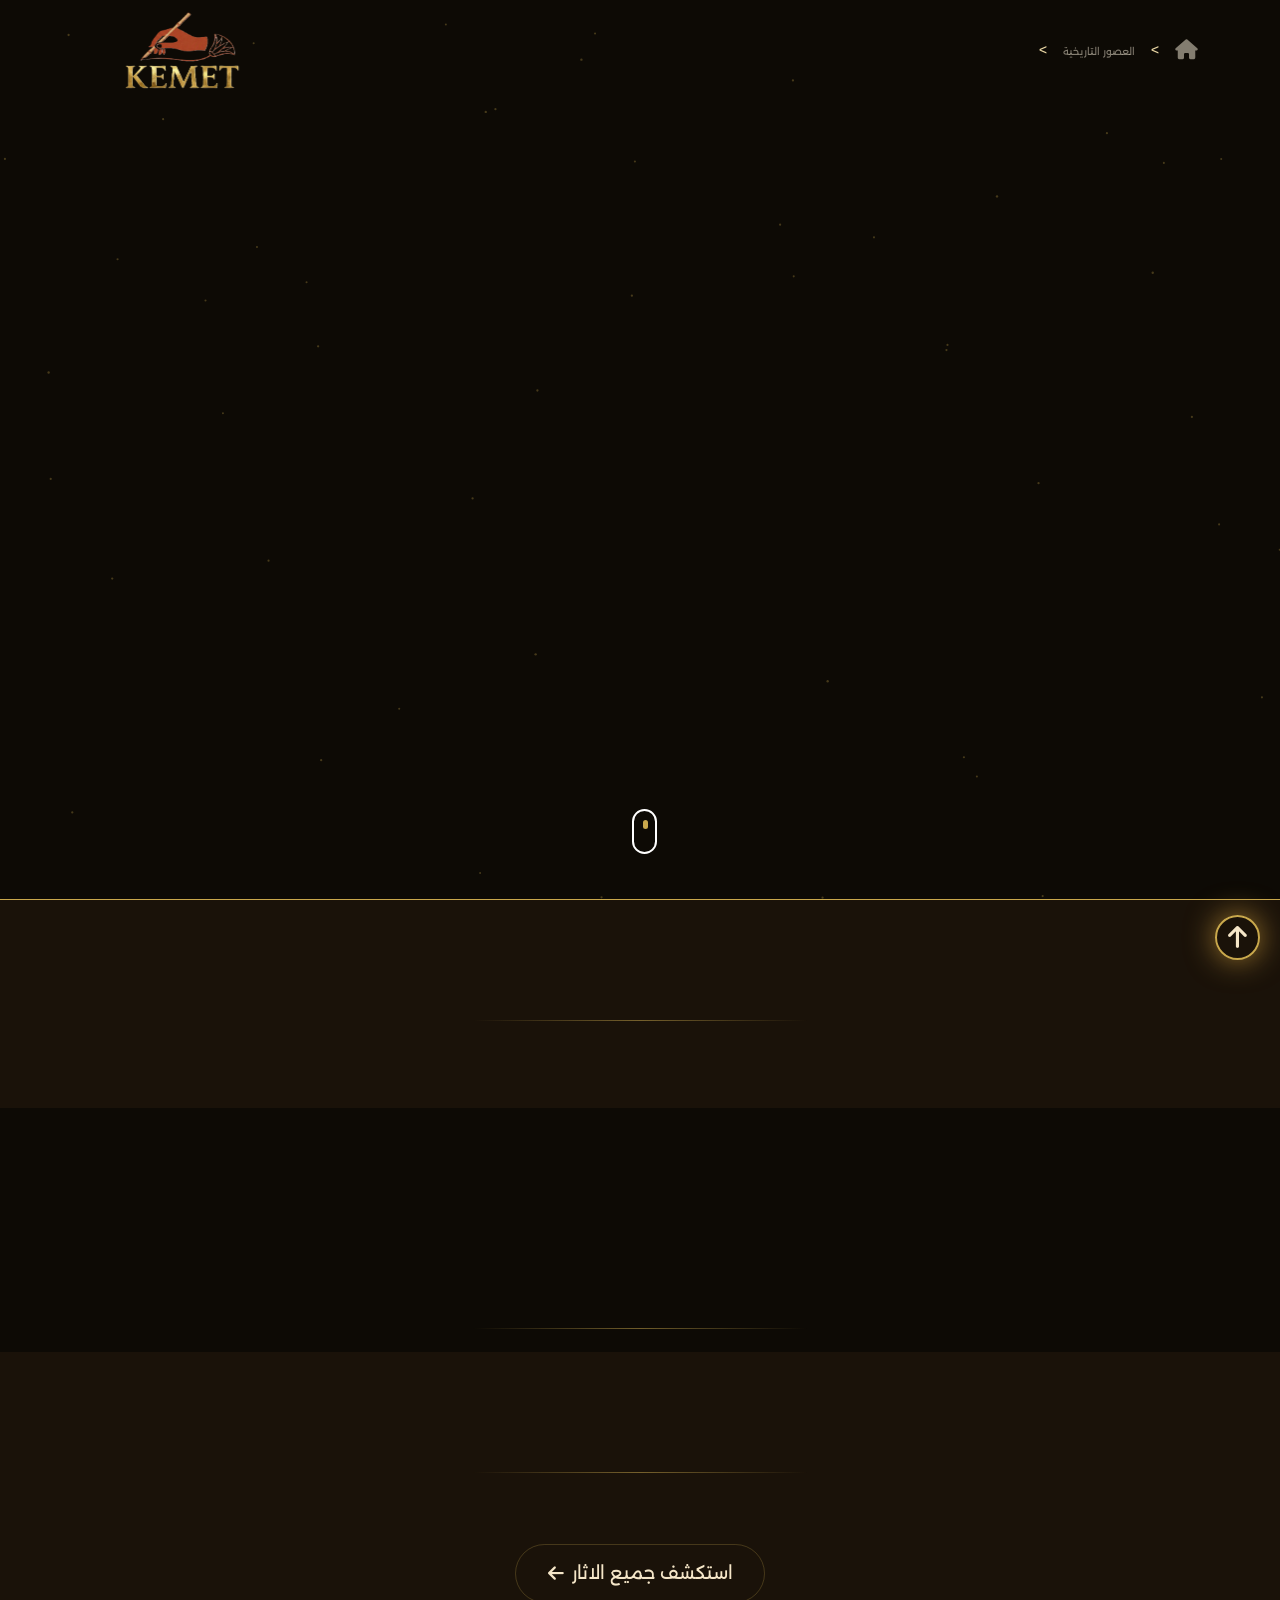
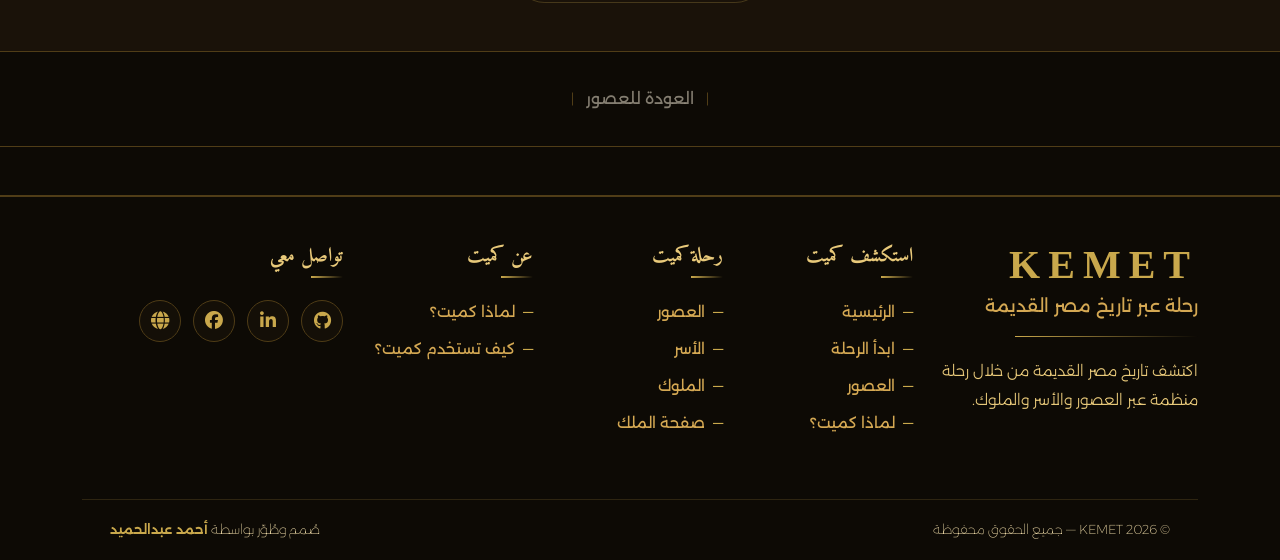
==== commit 10be3731: "feat: add "Why KEMET" page and refactor code - Added a new "Why KEMET" page explaining the purpose o" ====
--- a/Dynasties.html
+++ b/Dynasties.html
@@ -36,6 +36,7 @@
   <i class="fa-solid fa-arrow-up position-absolute icon "></i>
   <i class="fa-solid fa-arrow-up position-absolute icon2"></i>
 </button>
+ 
 
 <!--=================msgs================== -->
 
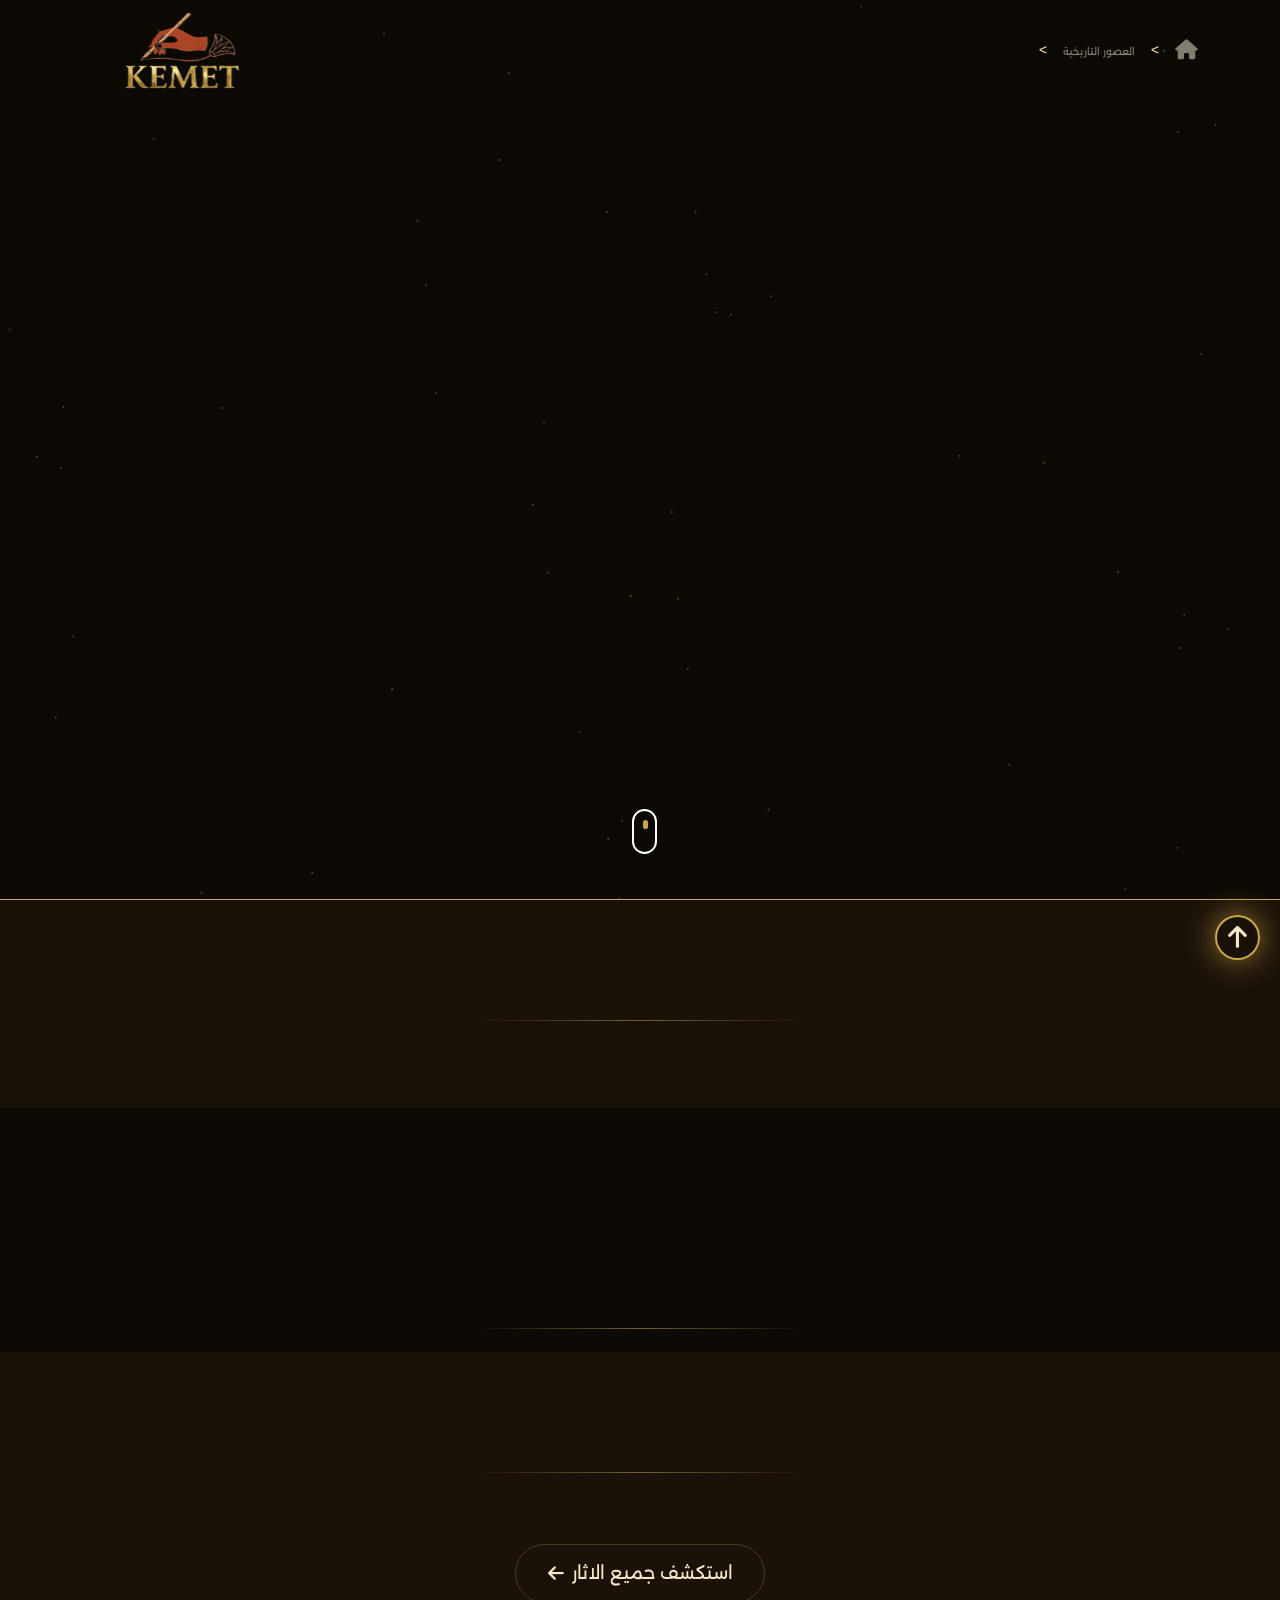
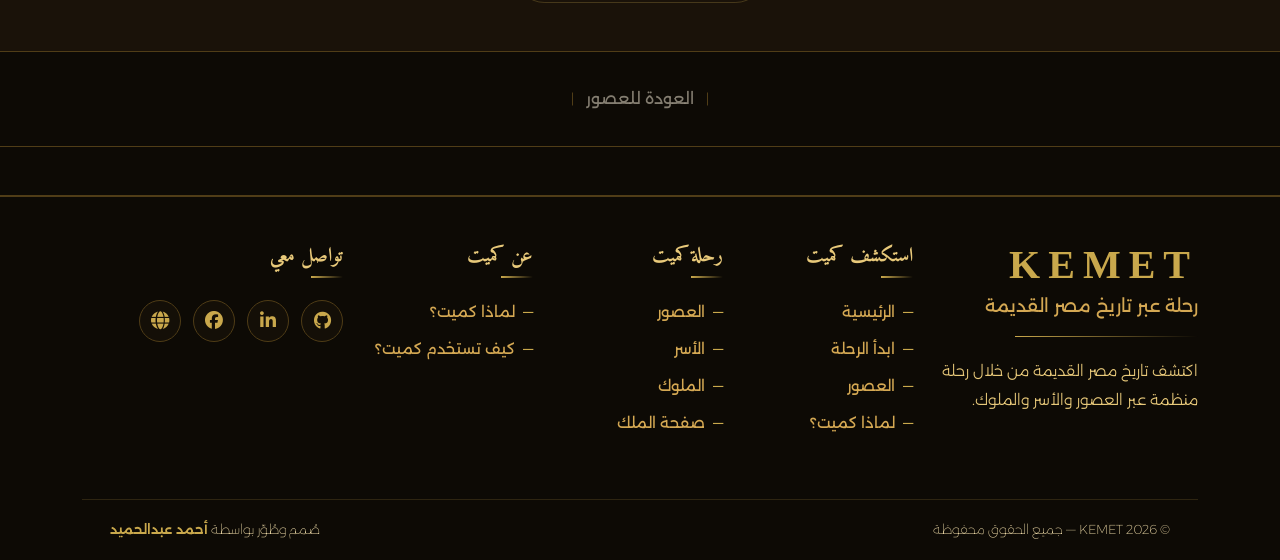
==== commit db8f9611: "feat: enhance responsiveness and layout across multiple pages, add Kemet stats section" ====
--- a/Dynasties.html
+++ b/Dynasties.html
@@ -40,6 +40,11 @@
 
 <!--=================msgs================== -->
 
+<div id="antiquitiesMsg" class="msg position-fixed z-3 d-flex justify-content-center align-items-center gap-3">
+    <button id="closeAntiquitiesMsg" class="close">X</button>
+      لم يتم تجهيز صفحة الاثار
+</div>
+
 <div id="portfolioMsg" class="msg position-fixed z-3 d-flex justify-content-center align-items-center gap-3">
     <button id="closePortfolioMsg" class="close">X</button>
     أنا لسه بجهز الـ Portfolio الخاص بيا.
@@ -127,22 +132,22 @@
          
         </div>
          
-         <a href="" class="explore-btn mt-5 link-underline link-underline-opacity-0 d-flex justify-content-center align-items-center gap-2">
+         <button id="antiquitiesBtn" class="explore-btn mt-5 link-underline link-underline-opacity-0 d-flex justify-content-center align-items-center gap-2">
              استكشف جميع الاثار 
             <i class="fa-solid fa-arrow-left icon"></i>
-        </a>
+         </button>
   </div>
 </section>
 
 <section class="btns mb-5">
     <div class="container d-flex justify-content-center align-items-center gap-0 flex-wrap">
-    <button id="next-btn" class="next-btn btn rounded-0 d-flex justify-content-start align-items-center gap-3">
+    <button id="next-btn" class="next-btn btn rounded-0 d-flex justify-content-md-start justify-content-center align-items-center gap-3">
         
     </button>
     <button id="toEras-btn" class="toEra-btn btn rounded-0">
         العودة للعصور
     </button>
-    <button id="pre-btn" class="pre-btn btn rounded-0 d-flex justify-content-end align-items-center gap-3">
+    <button id="pre-btn" class="pre-btn btn rounded-0 d-flex justify-content-md-end justify-content-center align-items-center gap-3">
        
     </button>
     </div>
--- a/CSS/style.css
+++ b/CSS/style.css
@@ -376,27 +376,6 @@
 }
 
 /* ═══════════════════════════════════════
-     Responsive for pohones
-═══════════════════════════════════════ */
-
-@media (max-width:870px) {
-.hero  .content-top .paragraph{
-width: 100%;
-}
-
-.content-top img{
-  width:320px;
-  height:200px;
-}
-
-.hero .content-top .hero-scroll{
-  animation:fadeUp 1s 0.6s ease both;
-  left: 49.3%; 
-  bottom:95px;
-}
-}
-
-/* ═══════════════════════════════════════
      LINE for main page
 ═══════════════════════════════════════ */
 
@@ -418,7 +397,6 @@
   height: 1px;
   width: 100%;
   background: linear-gradient(to left,transparent,#c9a84c86,transparent);
-
 }
 
 .explor .content-bottom .tittle-explor{
@@ -507,6 +485,32 @@
   color: var(--gold);
 }
 
+
+/*=============counter========== */
+
+.kemet-stats-section {
+  background-color: #0d0c0a;
+  border-top: 2px solid var(--border);
+}
+
+/* تصميم الكروت بتأثير ذهبي غامق */
+.kemet-card {
+  background: rgba(25, 23, 20, 0.85);
+  border-color: rgba(212, 175, 55, 0.25) !important;
+  transition: transform 0.25s ease, border-color 0.25s ease;
+}
+
+.kemet-card:hover {
+  transform: translateY(-4px);
+  border-color: rgba(212, 175, 55, 0.6) !important;
+}
+
+/* رقم العداد الذهبي */
+.kemet-number {
+  font-size: 2.6rem;
+  color: #e5c158;
+  line-height: 1.2;
+}
 
 /* ═══════════════════════════════════════
      ERAS PAGE
@@ -782,43 +786,6 @@
 background-color: var(--sand);
 border-radius: 20px;
 font-weight: 400;
-}
-
-@media (max-width: 992px) {
-.inners-period::before{
-width: 0px;
-height: 0%;
-}
-.inners-period .timeline-item{
- margin-block: 50px;
- width: 100%;
- transition: 0.5s;
- cursor: pointer;
-}
-
-.inners-period .timeline-item .inner{
-  opacity: 0;
-  transform: translatey(100px);
-}
-
-.inners-period .timeline-item.show .inner{
- animation: bouncephone 0.6s 0.3s both;
-}
-
-@keyframes bouncephone {
-  0%{
-     opacity: 0;
-     transform: translatey(100px);
-  }            
-  60%{
-    opacity: 1;
-    transform: translatey(-20px);
-  }
- 100% {
-    opacity: 1;
-    transform: translatey(0);
-  }
-}
 }
 
 .timeline-progress{
@@ -878,7 +845,9 @@
     transition:left .15s linear;
 }
 
-/* dynasties page */
+/* ═══════════════════════════════════════
+        dynasties page
+═══════════════════════════════════════ */
 
 .page-tittle::after{
   position: absolute;
@@ -910,7 +879,7 @@
   
 }
 
-/* hero */
+/* ===================hero sec======================= */
 
 .hero-Dynasties{
   background-position: center;
@@ -950,13 +919,7 @@
 animation:fadeUp 1s 0.5s ease both;
 }
 
-@media (max-width: 992px) {
-.hero-Dynasties .description {
-width: 100%;
-}
-}
-
-/* =========description-Dynasties========== */
+/* =========description Dynasties sec========== */
 @keyframes id {
   from{
     transform: translateY(700px);
@@ -1007,14 +970,6 @@
   flex-shrink: 1;
 }
 
-@media (max-width: 992px) {
-  .description .imge {
-    width: 100%;
-    height: 50%;
-    flex-shrink: 0;
-  }
-}
-
 .description-content .descriptionshow{
    transform: translate(30px);
   opacity: 0;
@@ -1045,7 +1000,7 @@
 font-weight: 500;
 }
 
-/* Dynasties sec */
+/*=================Dynasties sec================ */
 
 .Dynasties-cards::before{
 content: "";
@@ -1063,7 +1018,6 @@
 
 .Dynasties-cards .right{
   margin-left:auto;
-  /* padding-right: 20px; */
 }
 
 .Dynasties-cards .left{
@@ -1249,25 +1203,7 @@
   font-weight: 300;
 }
 
-@media (max-width: 993px) {
-.Dynasties-cards::before{
-width: 0px;
-height: 0%;
-}
-.Dynasties-cards .timeline-item{
- margin-block: 50px;
- width: 100%;
- transition: 0.5s;
- cursor: pointer;
-}
-
-.Dynasties-cards .data .dott{
-  width:0px;
-  height:0px;
-}
-}
-
-/* Antiquities sec */
+/*==============Antiquities sec============== */
 
 
 .Antiquities{
@@ -1339,7 +1275,7 @@
 .Antiquities .gallery .imge:hover .overlay{
     
   ul .Antiquities-name{
-    bottom: 35px;
+    bottom: 60px;
   }
 
   ul .details{
@@ -1375,6 +1311,7 @@
 max-width: 250px;
 margin: auto;
 color: var(--papyrus);
+background-color: transparent;
 transition: var(--trans);
 }
 
@@ -1383,28 +1320,10 @@
 background-color: var(--gold-dark);
 }
 
-@media (max-width : 992px) {
-.gallery{
-  display:grid;
-  grid-template-columns:repeat(2,1fr);
-  gap:20px;
-}
-}
-
-@media (max-width : 768px) {
-.gallery{
-  display:grid;
-  grid-template-columns:repeat(1,1fr);
-  gap:20px;
-}
-
-.tall{
-  grid-row:span 1;
-  grid-column: span 1;
-}
-}
-
-/* Dynasty page */
+/* ═══════════════════════════════════════
+        Dynasty page 
+═══════════════════════════════════════ */
+
 /* herp sec */
 .hero-Dynasty{
   height: 85vh;
@@ -1461,7 +1380,7 @@
   animation:fadeUp 1s 0.5s ease both;
 }
 
-/* details sec */
+/*=============details sec============= */
 
 .details-Dynasty .row{
   border: 1px solid #362B12;
@@ -1493,13 +1412,7 @@
 background-color: #c9a84c4e;
 }
 
-@media (max-width : 768px) {
-.details-Dynasty .DURATION::before{
-content: none;
-}
-}
-
-/* description section */
+/*================description section=============== */
 
 .description-section{
   min-height: 90vh;
@@ -1562,7 +1475,7 @@
   line-height: 2;
 }
 
-/* kings card sec */
+/*===============kings card sec============== */
 
 .kings-sec{
   padding-bottom: 50px;
@@ -1685,7 +1598,7 @@
   opacity: 0;
 }
 
-/* highPriests sec */
+/*==============highPriests sec============== */
 
 .highPriests .HP{
   transform: translatey(30px);
@@ -1759,7 +1672,7 @@
   display: none;
 }
 
-/* LG — 6 cards per row */
+/* lg */
 @media (min-width: 992px) {
 
     .HP:nth-child(1) .card-hov,
@@ -1776,7 +1689,7 @@
     }
 }
 
-/* MD — 4 cards per row */
+/* md */
 @media (min-width: 768px) and (max-width: 991.98px) {
 
     .HP:nth-child(1) .card-hov,
@@ -1793,7 +1706,7 @@
     }
 }
 
-/* Mobile — 2 cards per row */
+/* mobile*/
 @media (max-width: 767.98px) {
 
     .HP:nth-child(odd) .card-hov {
@@ -1812,8 +1725,6 @@
     display: flex;
 }
 
-/* .highPriests-cards .card-hov::a */
-
 .highPriests-cards .card-hov .dtails .number{
   font-size: 50px;
   color: var(--border);
@@ -1860,7 +1771,7 @@
   font-size: 16px;
 }
 
-/* btns sec in Dynasty page */
+/*===========btns sec Kemet pages============= */
 
 .btns{
   border-block: 1px solid var(--border);
@@ -1869,6 +1780,13 @@
 .btns .next-btn,
 .btns .pre-btn{
   width: 400px;
+}
+
+@media (min-width:768px) and (max-width: 991px) {
+.btns .next-btn,
+.btns .pre-btn{
+  width: 200px;
+}
 }
 
 .btns .next-btn:hover,
@@ -1959,19 +1877,6 @@
   object-fit:cover;
   object-position: center top;
   border-radius: 20px;
-}
-
-@media (max-width : 991px) {
-.hero-king{
-  height: auto;
-}
-.hero-king .imge{
-flex-shrink: 0;
-width: 100%;
-height: 50%;
-
-  margin-top: 100px;
-}
 }
 
 .hero-king .detailsKing .dynastyName{
@@ -2021,12 +1926,6 @@
   width: 2px;
   height: 100%;
   background-color: var(--gold);
-}
-
-@media (max-width : 466px) {
-.hero-king .detailsKing .overview{
- width: 100%;
-}
 }
 
 .hero-king .detailsKing li:not(:last-child){
@@ -2210,18 +2109,6 @@
   animation:fadeUp 1s 0.4s ease both;
   width: 400px;
   height: 600px;
-}
-
-@media (max-width : 991px) {
-.hero-kings .who{
-margin-top: 120px;
-}
-.hero-kings img{
-  z-index: 2;
-  animation:fadeUp 1s 0.4s ease both;
-  width: 400px;
-  height: 600px;
-}
 }
 
 /*============kings sec=========== */
@@ -2392,7 +2279,46 @@
   font-weight:600;
 }
 
-@media (max-width:991px){
+/*=============responsve=============*/
+
+@media (max-width: 991px) {
+
+.inners-period::before{
+width: 0px;
+height: 0%;
+}
+
+.inners-period .timeline-item{
+ margin-block: 50px;
+ width: 100%;
+ transition: 0.5s;
+ cursor: pointer;
+}
+
+.inners-period .timeline-item .inner{
+  opacity: 0;
+  transform: translatey(100px);
+}
+
+.inners-period .timeline-item.show .inner{
+ animation: bouncephone 0.6s 0.3s both;
+}
+
+@keyframes bouncephone {
+  0%{
+     opacity: 0;
+     transform: translatey(100px);
+  }            
+  60%{
+    opacity: 1;
+    transform: translatey(-20px);
+  }
+ 100% {
+    opacity: 1;
+    transform: translatey(0);
+  }
+}
+
 .brand-desc{ 
   max-width:100%; 
 }
@@ -2400,7 +2326,104 @@
 flex-direction:column; 
 text-align:center; 
 }
-}
-
-
-
+
+.hero-kings .who{
+margin-top: 120px;
+}
+
+.hero-kings img{
+  z-index: 2;
+  animation:fadeUp 1s 0.4s ease both;
+  width: 400px;
+  height: 600px;
+}
+
+.hero-Dynasties .description {
+width: 100%;
+}
+
+.description .imge {
+  width: 100%;
+  height: 50%;
+  flex-shrink: 0;
+}
+
+.Dynasties-cards::before{
+width: 0px;
+height: 0%;
+}
+.Dynasties-cards .timeline-item{
+ margin-block: 50px;
+ width: 100%;
+ transition: 0.5s;
+ cursor: pointer;
+}
+
+.Dynasties-cards .data .dott{
+  width:0px;
+  height:0px;
+}
+
+.gallery{
+  display:grid;
+  grid-template-columns:repeat(2,1fr);
+  gap:20px;
+}
+
+.hero-king{
+  height: auto;
+}
+.hero-king .imge{
+flex-shrink: 0;
+width: 100%;
+height: 50%;
+
+  margin-top: 100px;
+}
+
+}
+
+@media (max-width: 870px) {
+.hero  .content-top .paragraph{
+width: 100%;
+}
+
+.content-top img{
+  width:320px;
+  height:200px;
+}
+
+.hero .content-top .hero-scroll{
+  animation:fadeUp 1s 0.6s ease both;
+  left: 49.3%; 
+  bottom:95px;
+}
+}
+
+@media (max-width : 768px) {
+.gallery{
+  display:grid;
+  grid-template-columns:repeat(1,1fr);
+  gap:20px;
+}
+
+.tall{
+  grid-row:span 1;
+  grid-column: span 1;
+}
+
+.hero-Dynasty{
+  height: 100vh;
+}
+
+.details-Dynasty .DURATION::before{
+content: none;
+}
+}
+
+@media (max-width : 466px) {
+.hero-king .detailsKing .overview{
+ width: 100%;
+}
+}
+
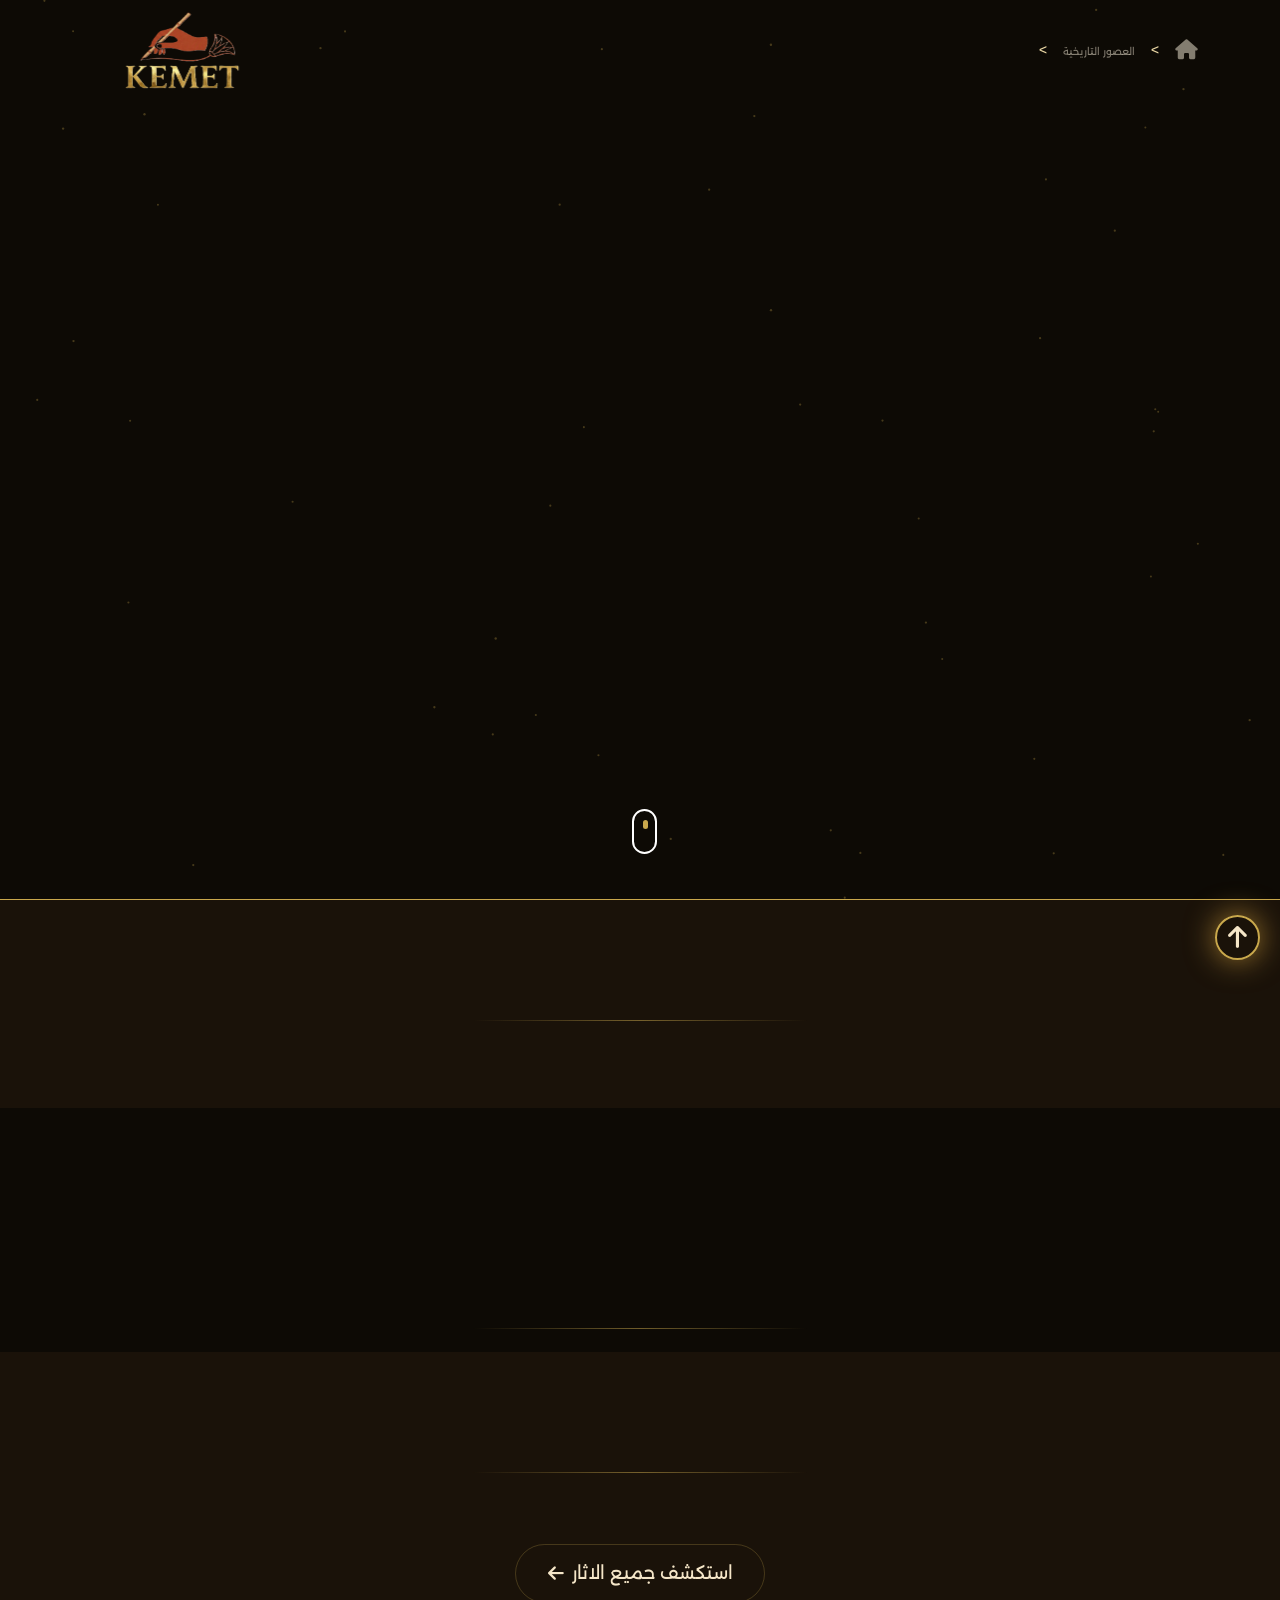
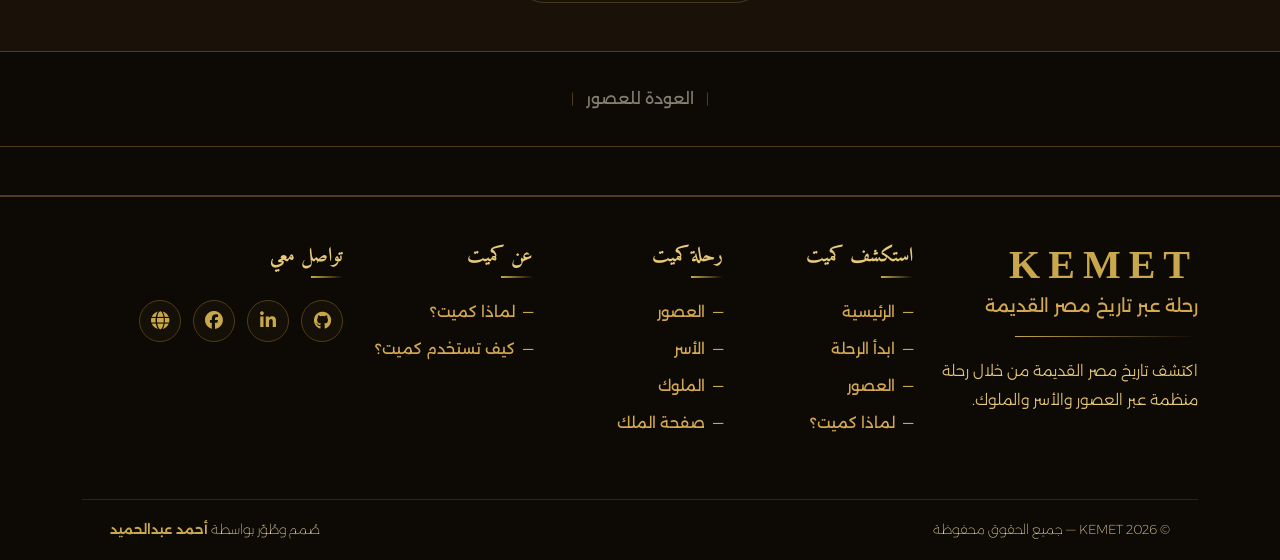
==== commit 6e9d14ae: "Refactor code structure for improved readability and maintainability" ====
--- a/Dynasties.html
+++ b/Dynasties.html
@@ -4,8 +4,11 @@
     <meta charset="UTF-8">
     <meta name="viewport" content="width=device-width, initial-scale=1.0">
     
+    <!--=======logo for tab========= -->
+    <link rel="icon" href="./phots/logo.PNG">
+
     <!--======title-for-website====== -->
-    <title>KEMET</title>
+    <title id="title">KEMET</title>
 
     <!--=======link css======-->
     <link rel="stylesheet" href="./CSS/bootstrap.rtl.min.css">
@@ -23,10 +26,10 @@
       <link rel="preconnect" href="https://fonts.googleapis.com">
       <link rel="preconnect" href="https://fonts.gstatic.com" crossorigin>
       <link href="https://fonts.googleapis.com/css2?family=Alexandria:wght@100..900&display=swap" rel="stylesheet">
-      <!-- for liten number -->
-       <link rel="preconnect" href="https://fonts.googleapis.com">
-       <link rel="preconnect" href="https://fonts.gstatic.com" crossorigin>
-       <link href="https://fonts.googleapis.com/css2?family=Merriweather:ital,opsz,wght@0,18..144,300..900;1,18..144,300..900&display=swap" rel="stylesheet">
+     <!-- for liten number -->
+      <link rel="preconnect" href="https://fonts.googleapis.com">
+      <link rel="preconnect" href="https://fonts.gstatic.com" crossorigin>
+      <link href="https://fonts.googleapis.com/css2?family=Merriweather:ital,opsz,wght@0,18..144,300..900;1,18..144,300..900&display=swap" rel="stylesheet">
 </head>
 <body class="eras-page_body">
 
--- a/CSS/style.css
+++ b/CSS/style.css
@@ -30,6 +30,22 @@
 
     /* border */
     --border:#503d17
+}
+
+/* ═══════════════════════════════════════
+       scroll bar
+═══════════════════════════════════════ */
+
+::-webkit-scrollbar {
+  width: 10px;
+}
+
+::-webkit-scrollbar-track {
+  background: var(--papyrus);
+}
+
+::-webkit-scrollbar-thumb {
+  background: var(--gold);
 }
 
 /* ═══════════════════════════════════════
@@ -2042,7 +2058,9 @@
   font-weight: 300;
 }
 
-/*=============kings page==============*/
+/* ═══════════════════════════════════════
+       kings page
+═══════════════════════════════════════ */
 
 .hero-kings::before{
   content: "";
@@ -2110,6 +2128,7 @@
   width: 400px;
   height: 600px;
 }
+
 
 /*============kings sec=========== */
 
@@ -2276,7 +2295,7 @@
 
 .footer-bottom .credit strong{
   color:var(--gold);
-  font-weight:600;
+  font-weight:600 ;
 }
 
 /*=============responsve=============*/
@@ -2331,13 +2350,6 @@
 margin-top: 120px;
 }
 
-.hero-kings img{
-  z-index: 2;
-  animation:fadeUp 1s 0.4s ease both;
-  width: 400px;
-  height: 600px;
-}
-
 .hero-Dynasties .description {
 width: 100%;
 }
@@ -2425,5 +2437,11 @@
 .hero-king .detailsKing .overview{
  width: 100%;
 }
-}
-
+
+.hero-kings img{
+ flex: 1 1;
+ width: 100%;
+ height: 50%;
+}
+}
+
